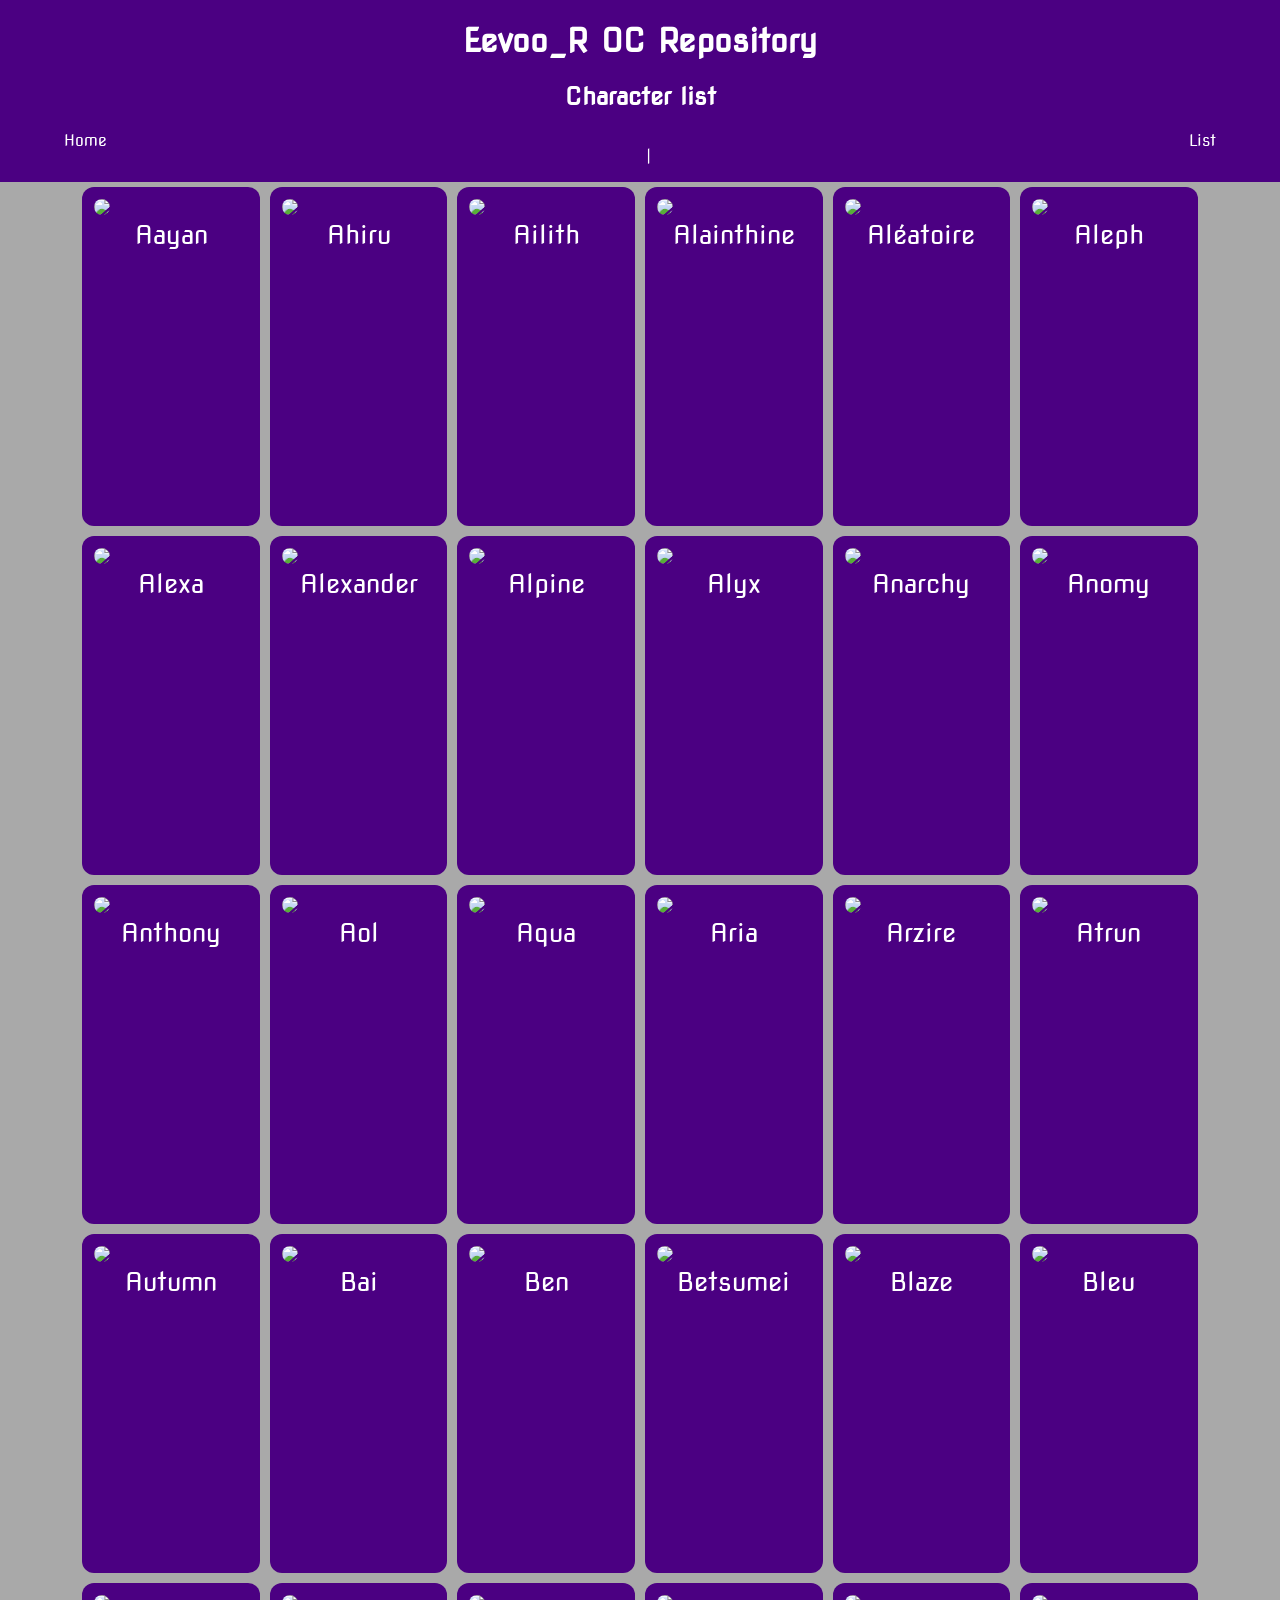
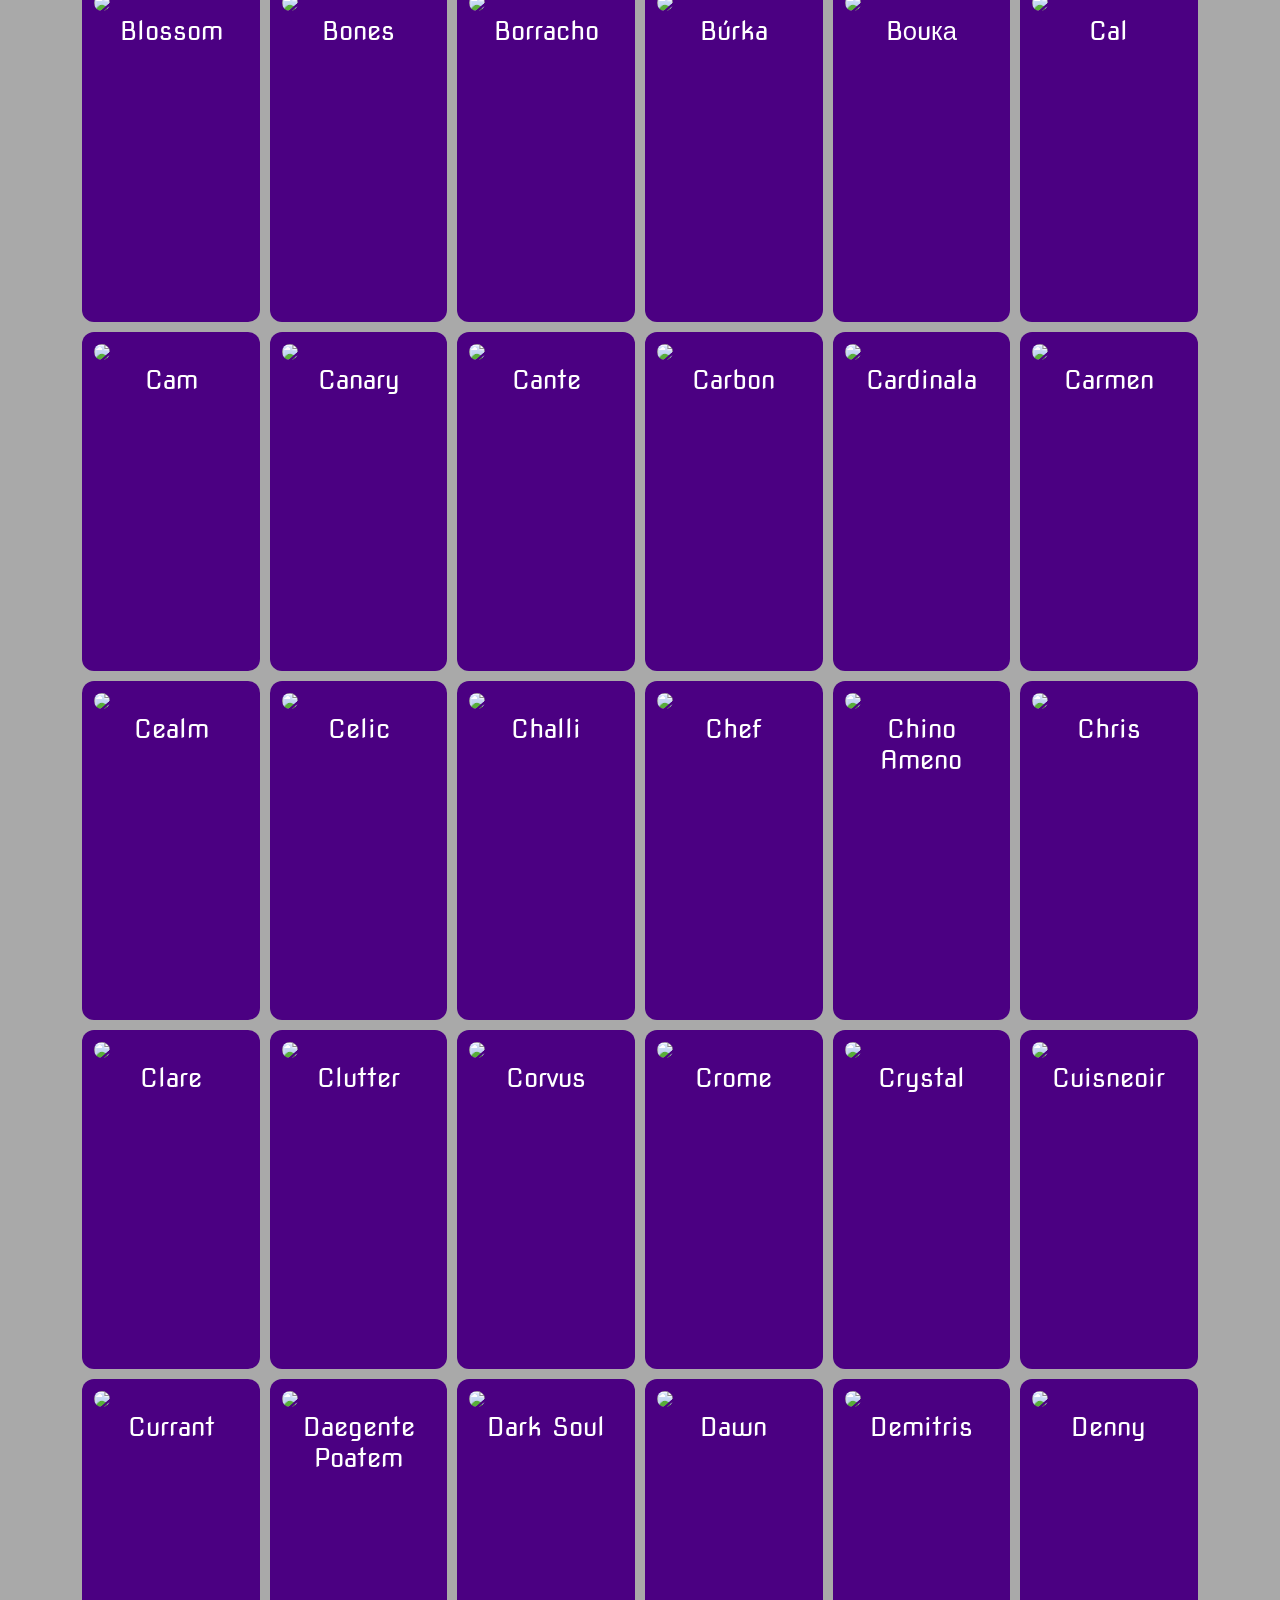
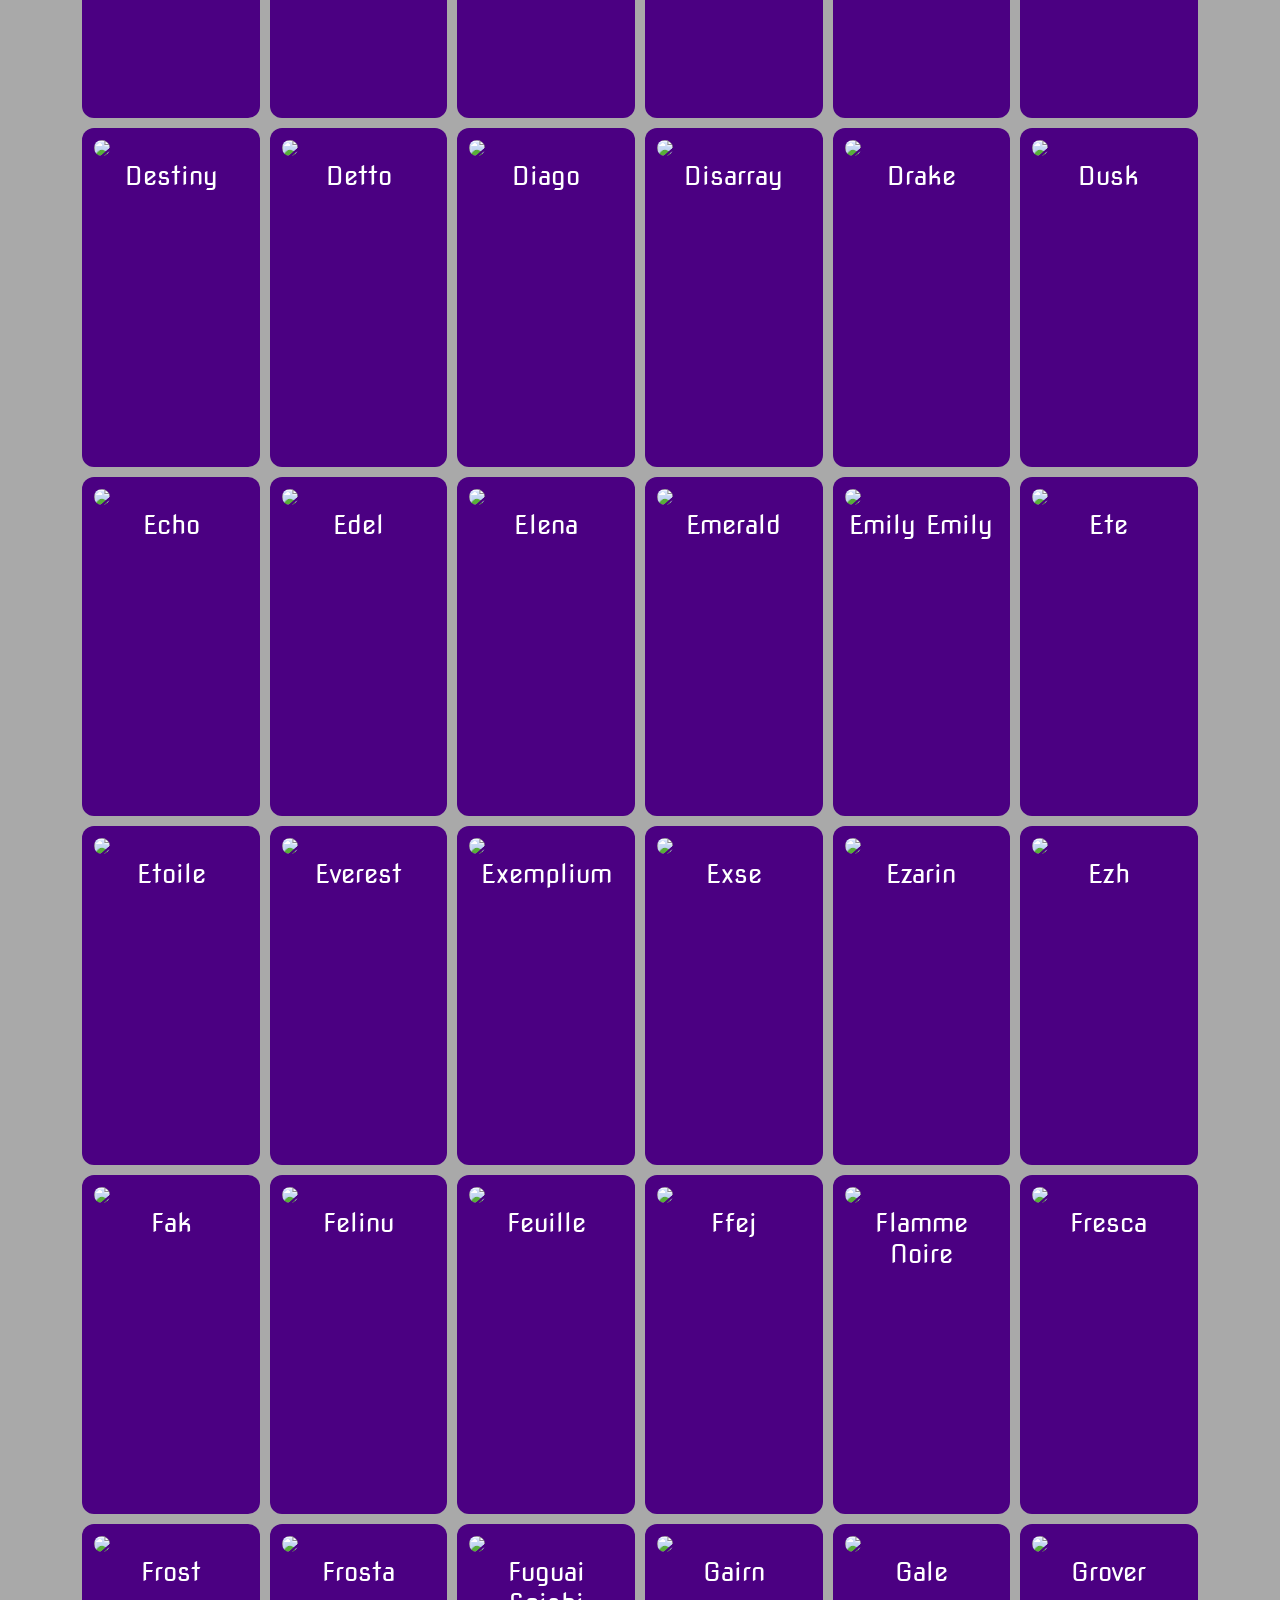
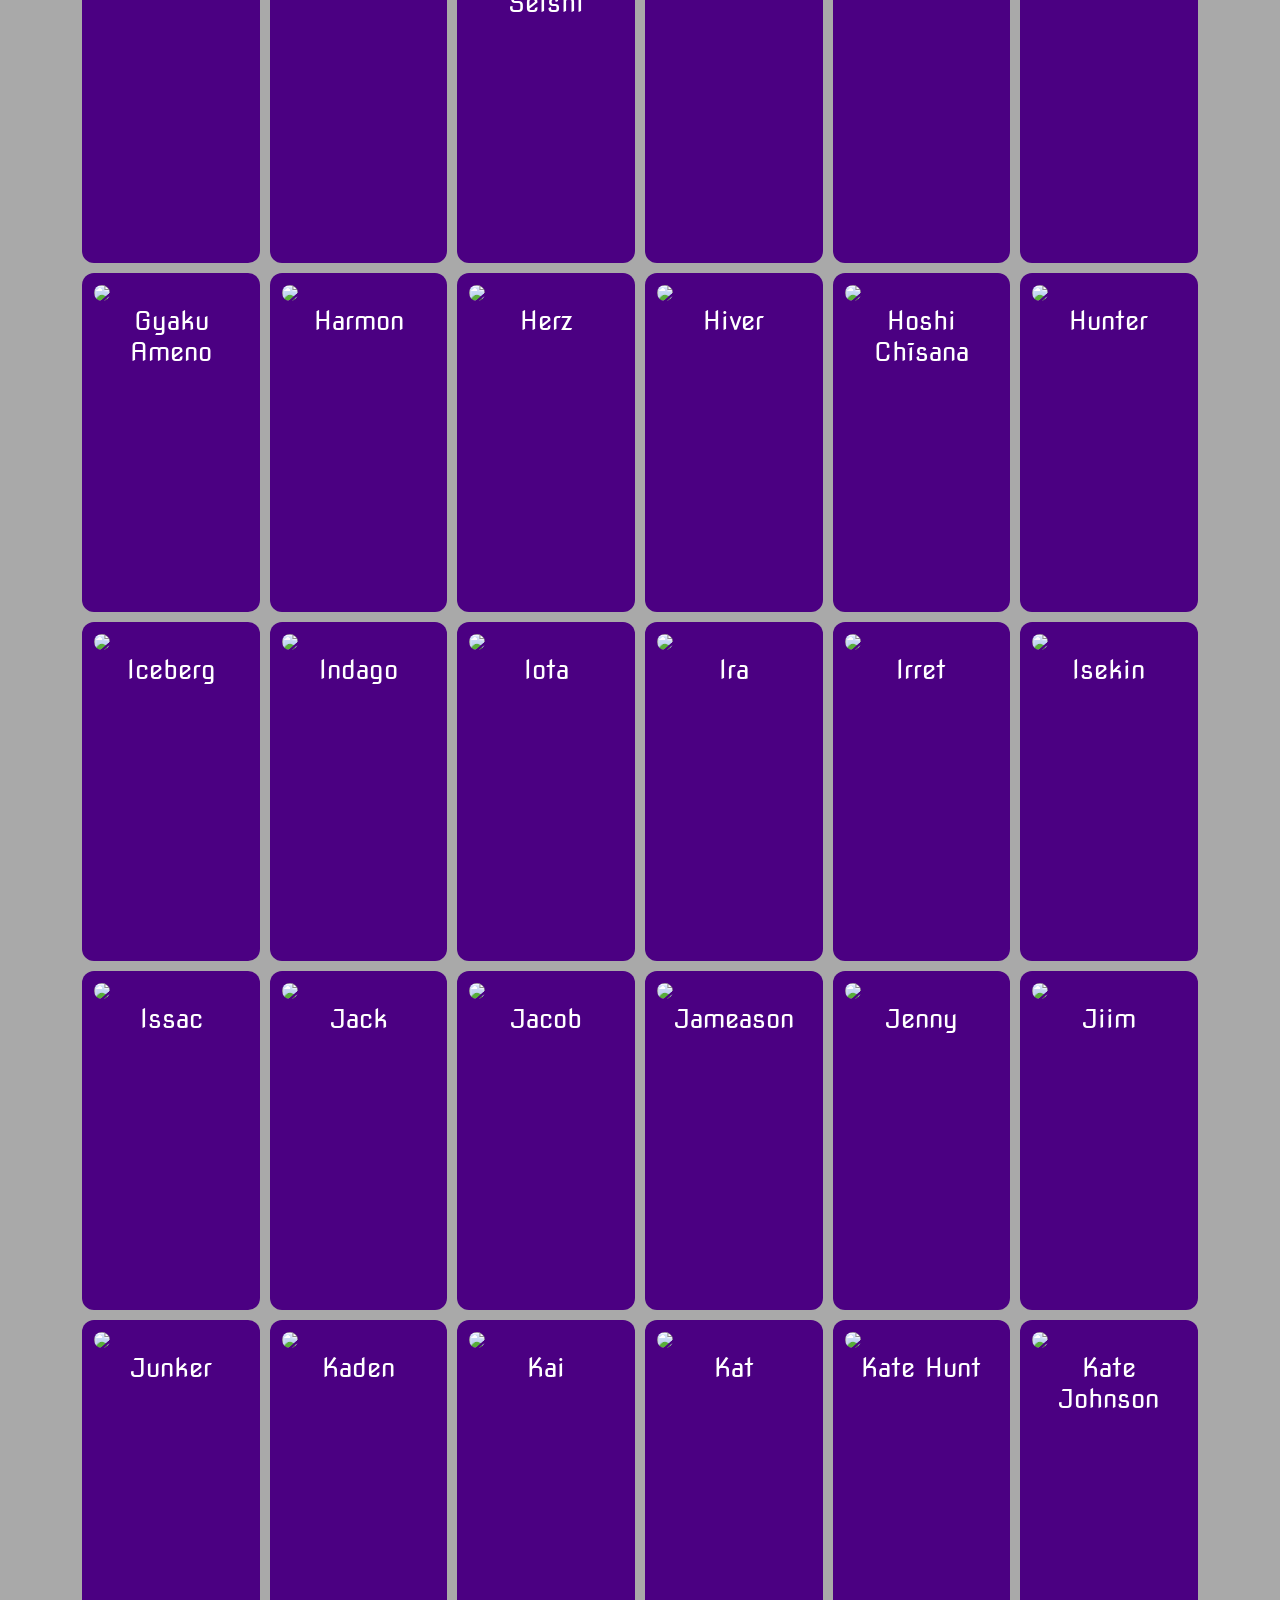
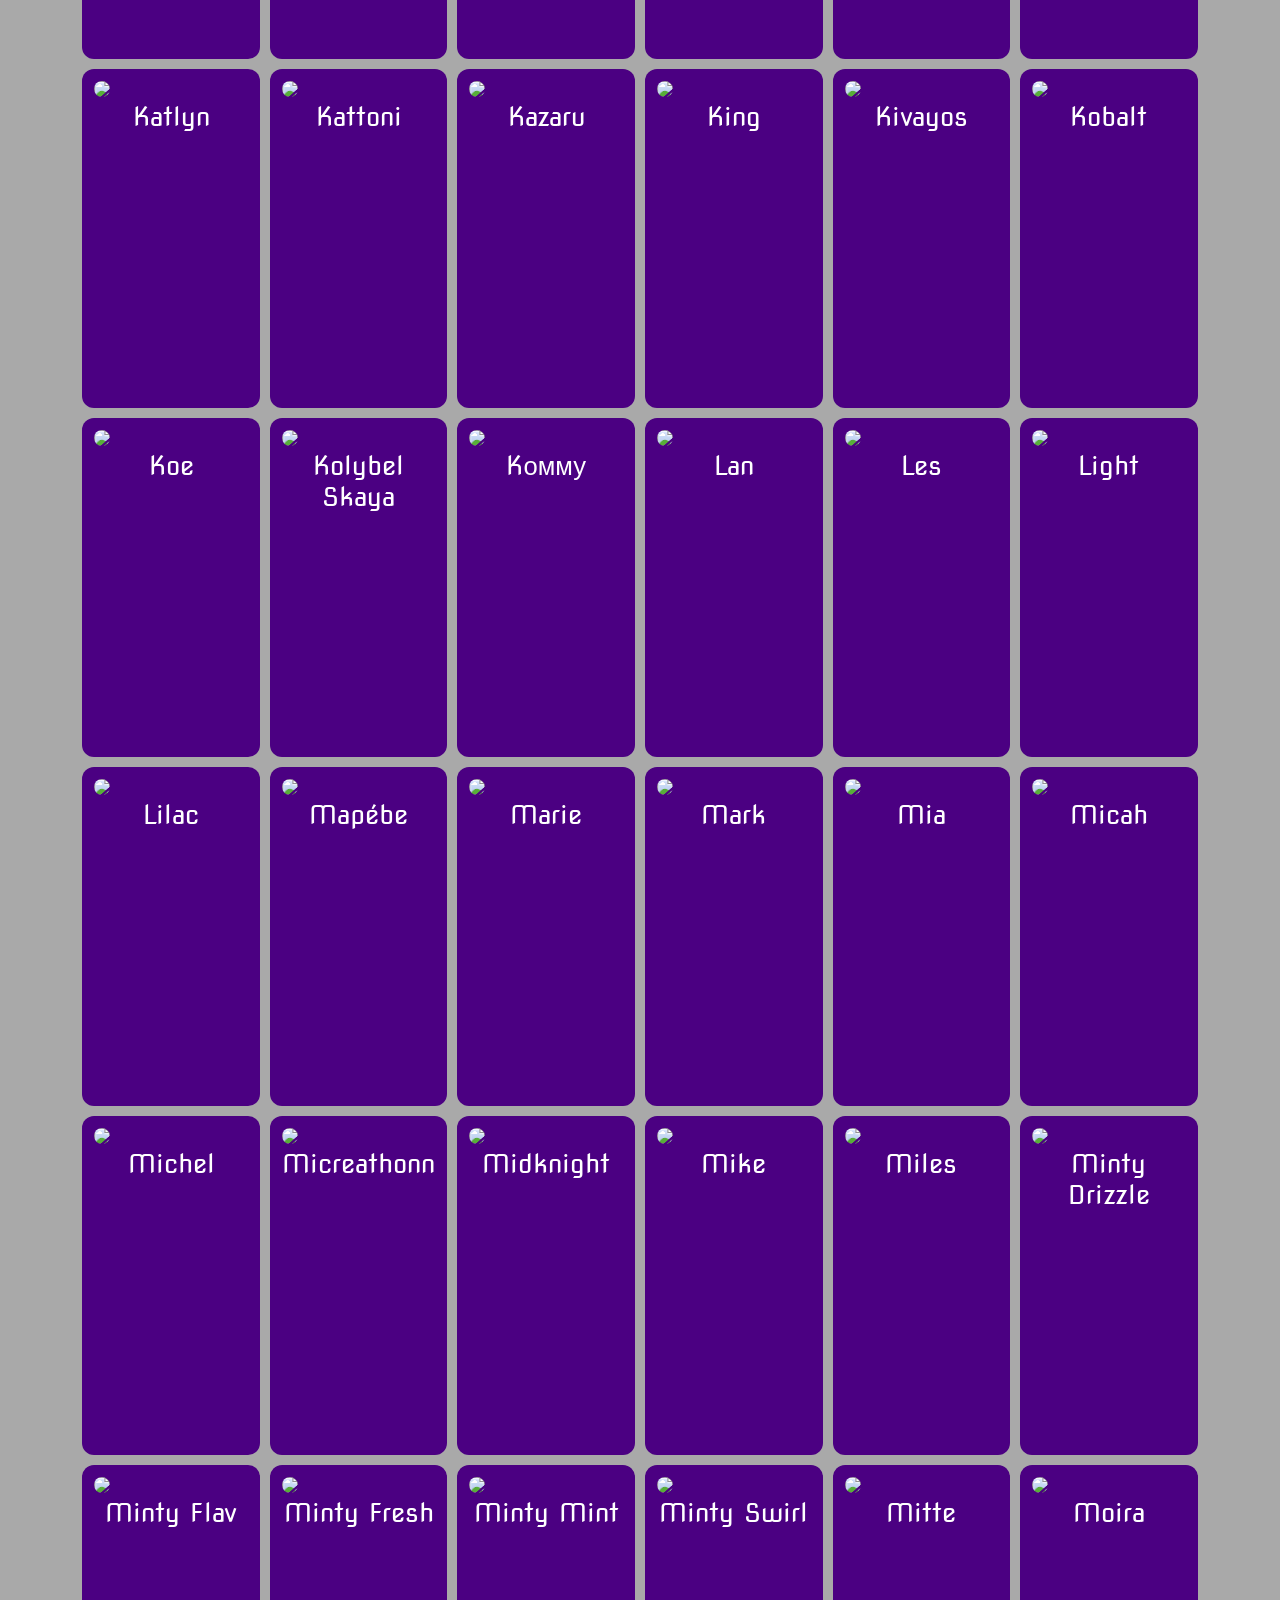
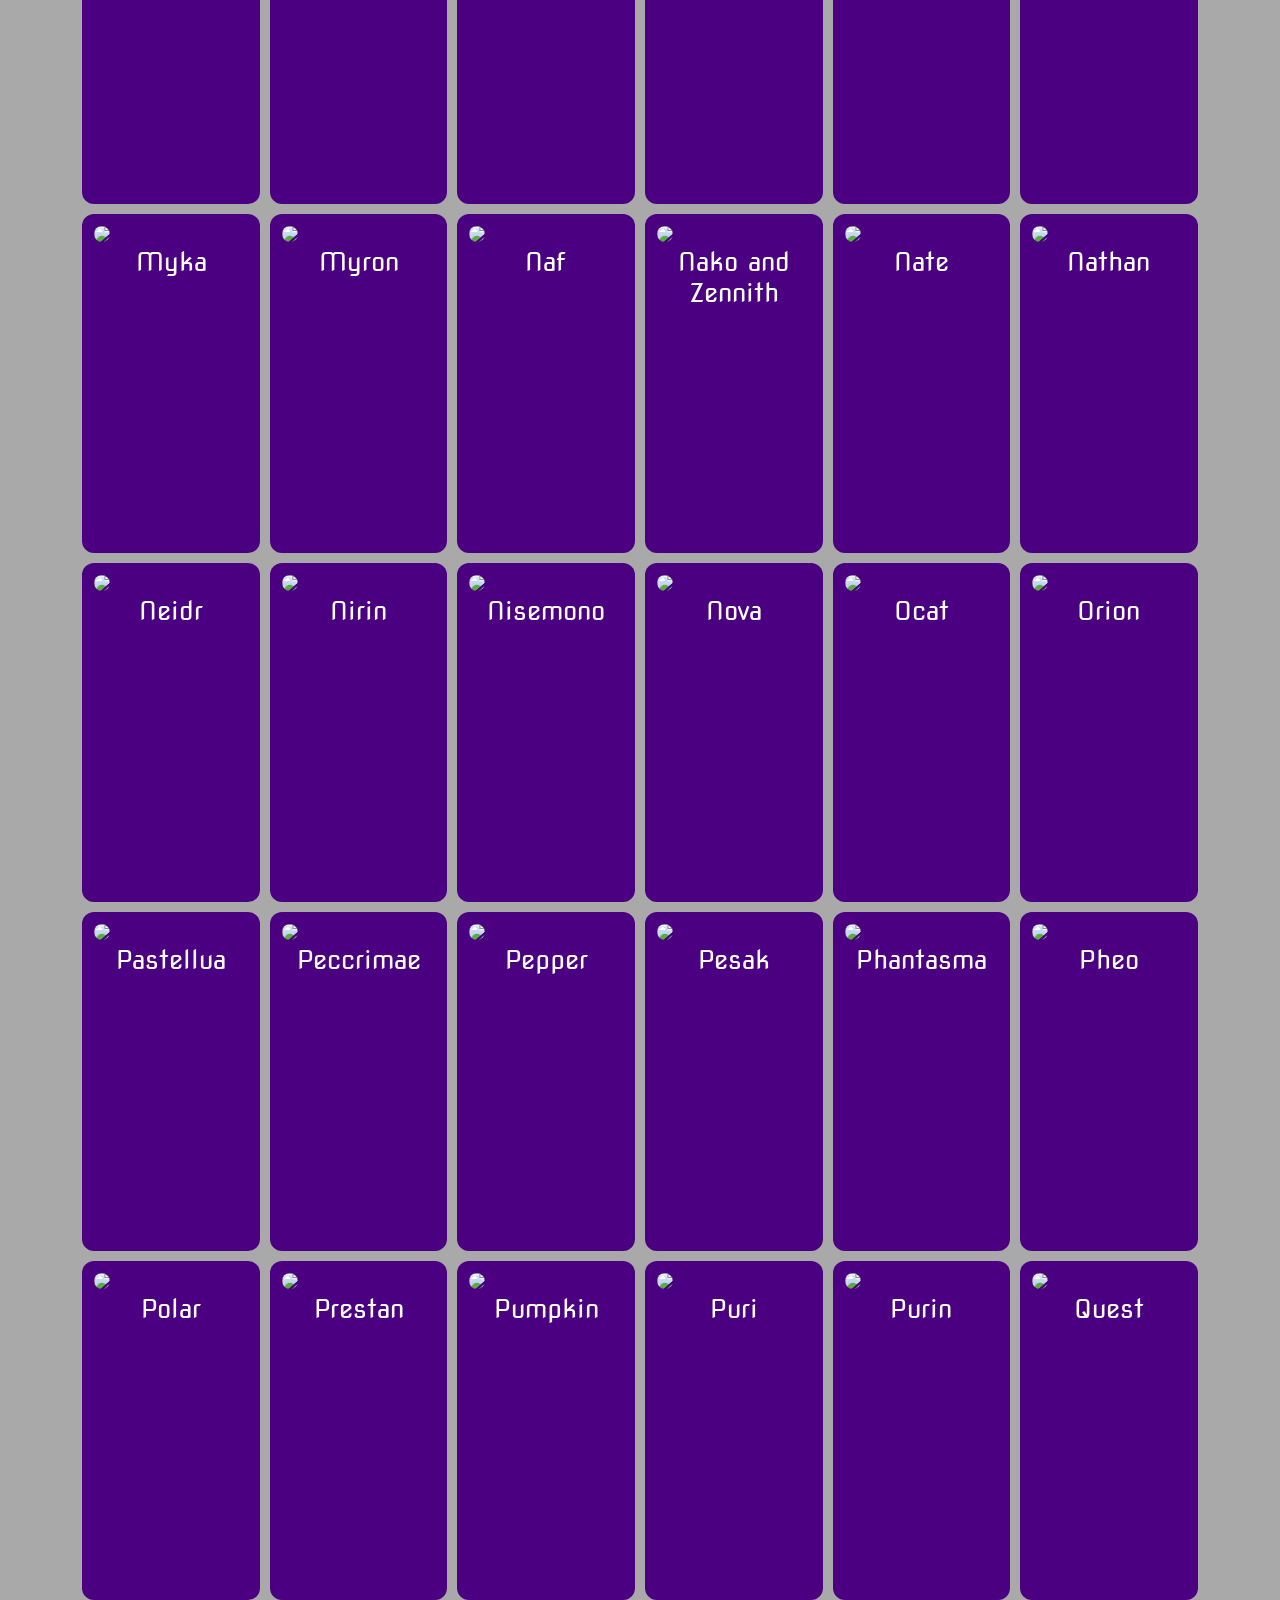
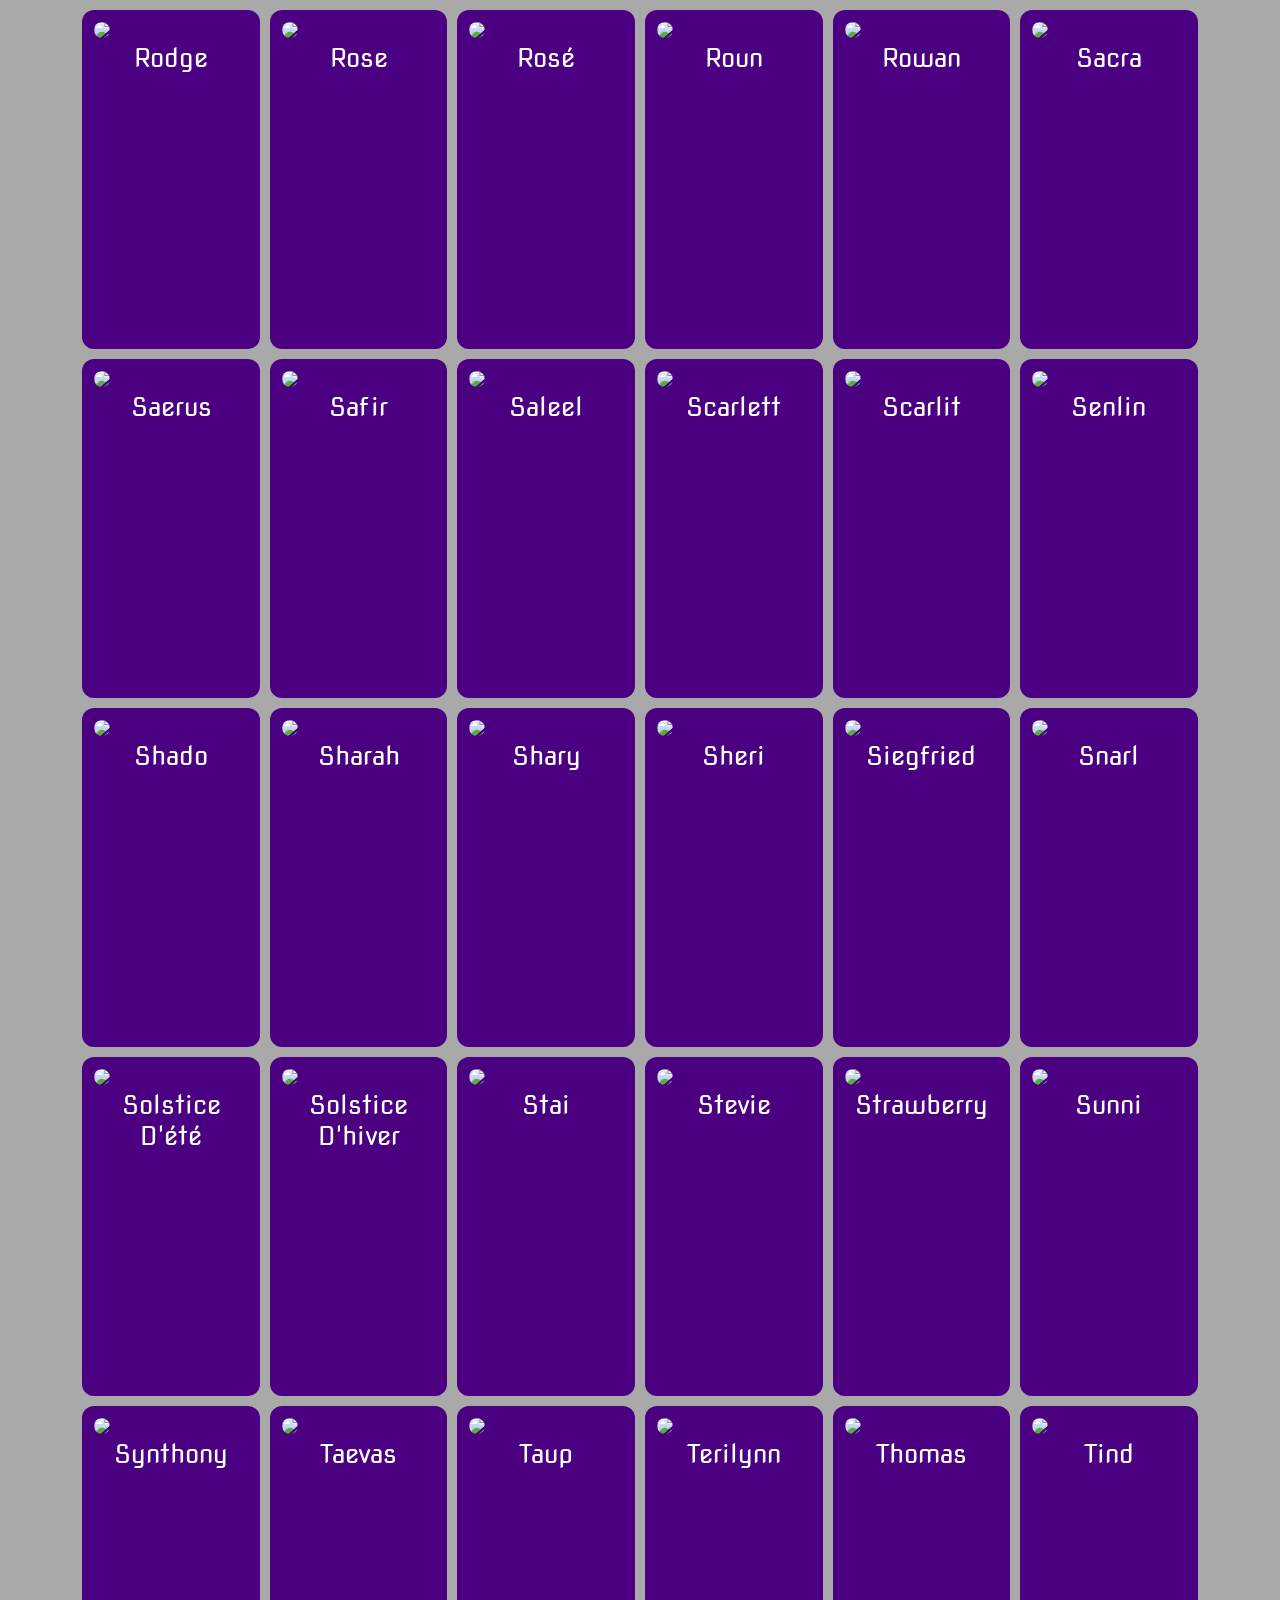
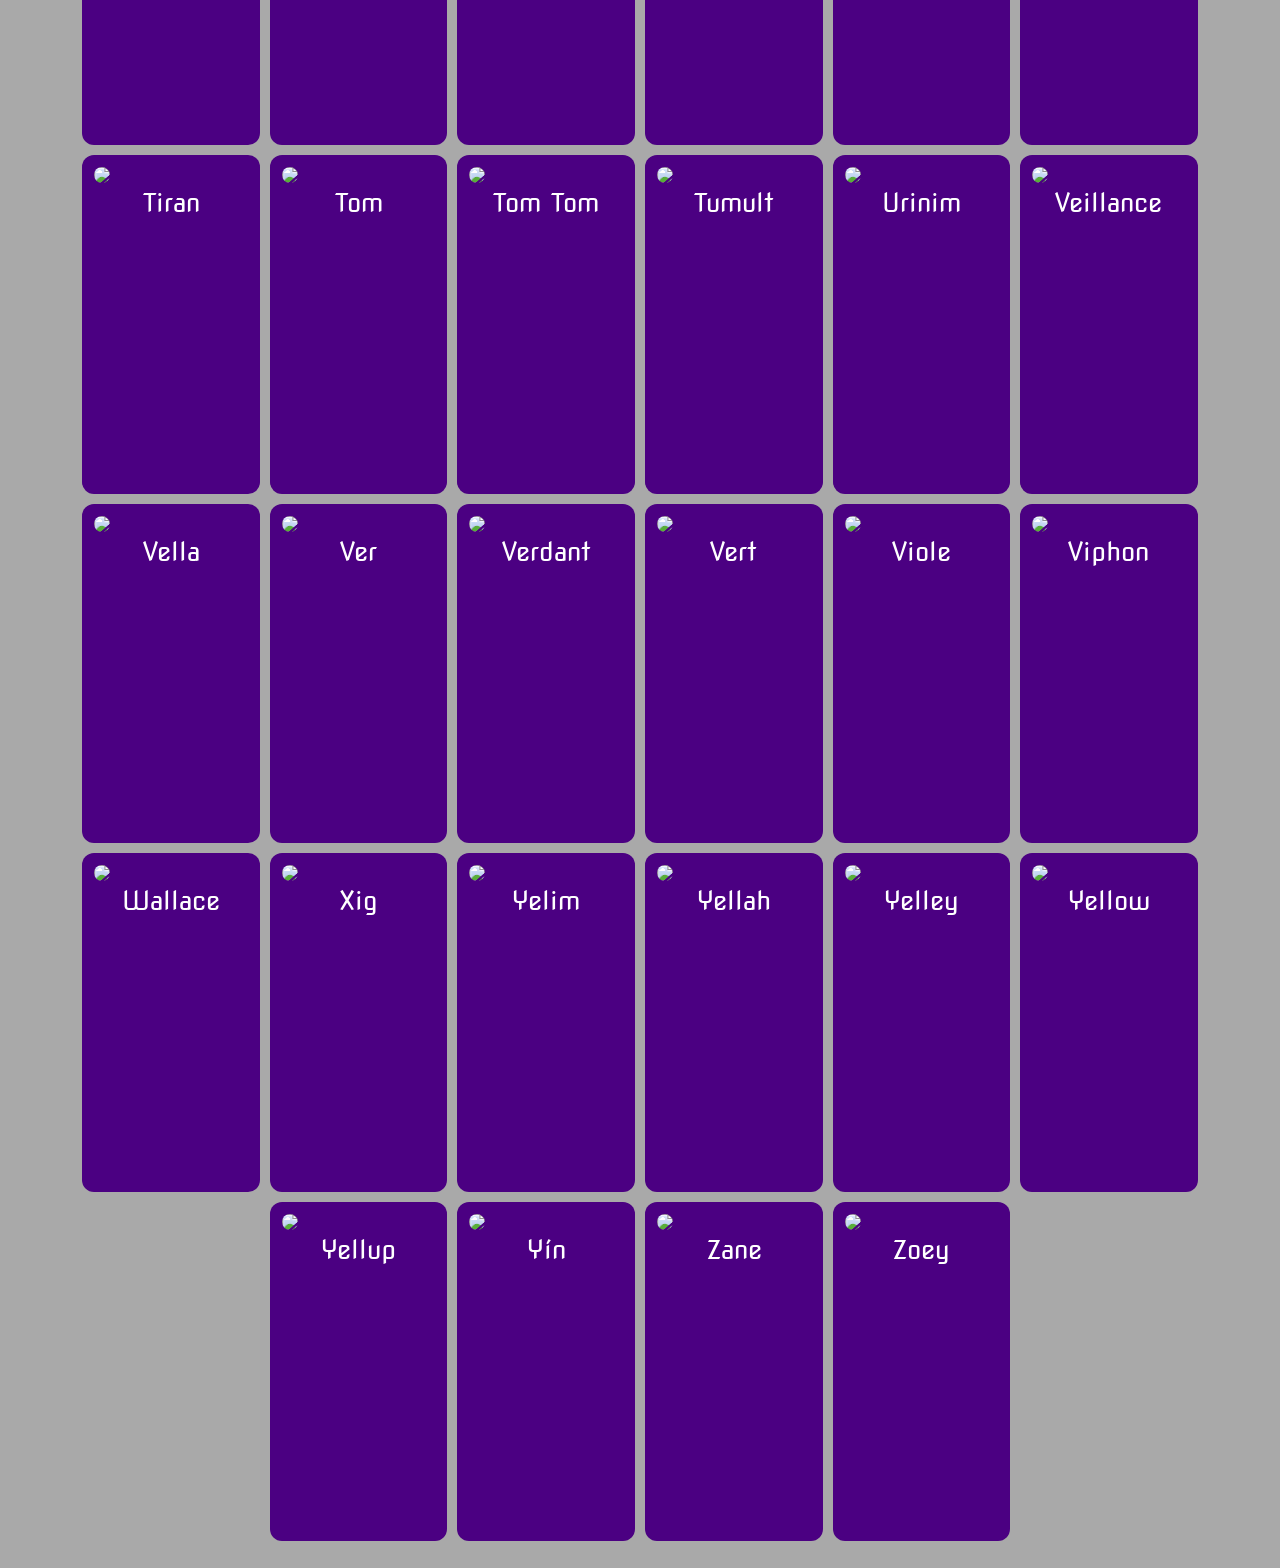
==== charlist.html @ 70ab2fda "InitCommit" ====
<!DOCTYPE html>
<html lang="en" dir="ltr">
  <head>
    <meta charset="utf-8">
    <meta name="author" content="Enzo Alexander">
    <meta name="description" content="A Webpage for Eevoo_R's Ocs">
    <meta name="keywords" content="Ocs, interactive">
    <meta http-equiv="X-UA-Compatible" content="IE=edge">
    <meta name="viewport" content="width=device-width, initial-scale=1.0">
    <title>Eevoo_R OC Repo</title>
    <link rel="shortcut icon" href="https://cdn.characterhub.com/users/98a94e48-cff2-439d-841a-d72607328308/7fde1b22-2d71-4745-9743-25da478e7ed3_l">
    <link rel="stylesheet" href="css/clist.css">
  </head>
  <body>

    <header>
      <h1>Eevoo_R OC Repository</h1>
      <h2>Character list</h2>
      <nav>
        <a href="index.html">Home</a>
        <p> | </p>
        <a href="charlist">List</a>
      </nav>
    </header>


    <main>
      <div id="container">

      </div>
    </main>


    <footer></footer>

    <script src="js/script.js" charset="utf-8"></script>
  </body>
</html>
---- css/clist.css ----
@import url('https://fonts.googleapis.com/css2?family=Nova+Square&display=swap');

:root {
  --item-width: 12vw;
}

body {
  margin: 0;
  overflow-x: hidden;
  font-family: "Nova Square", sans-serif;
  background: darkgrey;
}

header {
  width:100%;
  text-align: center;
  background: indigo;
  color: white;
  margin-bottom: 5px;
  margin-top: -3vh;
  padding-top: 3vh;
}

nav {
  display: flex;
  justify-content: space-between;
  width: 90%;
  padding: 0px 5%;
}

#container {
  display: flex;
  flex-wrap: wrap;
  width: 100%;

  justify-content: center;
  gap: 10px;
  margin: 0 auto;
}

a {
  text-decoration: none;
  color: white;
}

.charlink, figure, img {
  width: var(--item-width);
  margin: 0;
  border-radius: 12px;
}

.charlink {
  background: indigo;
  padding: 12px;
  height: 35vh;
  text-decoration: none;
}

figcaption {
  font-size: 2vw;
  text-align: center;
  /* width: 95%;
  height: 5em; */

  color: white;
}
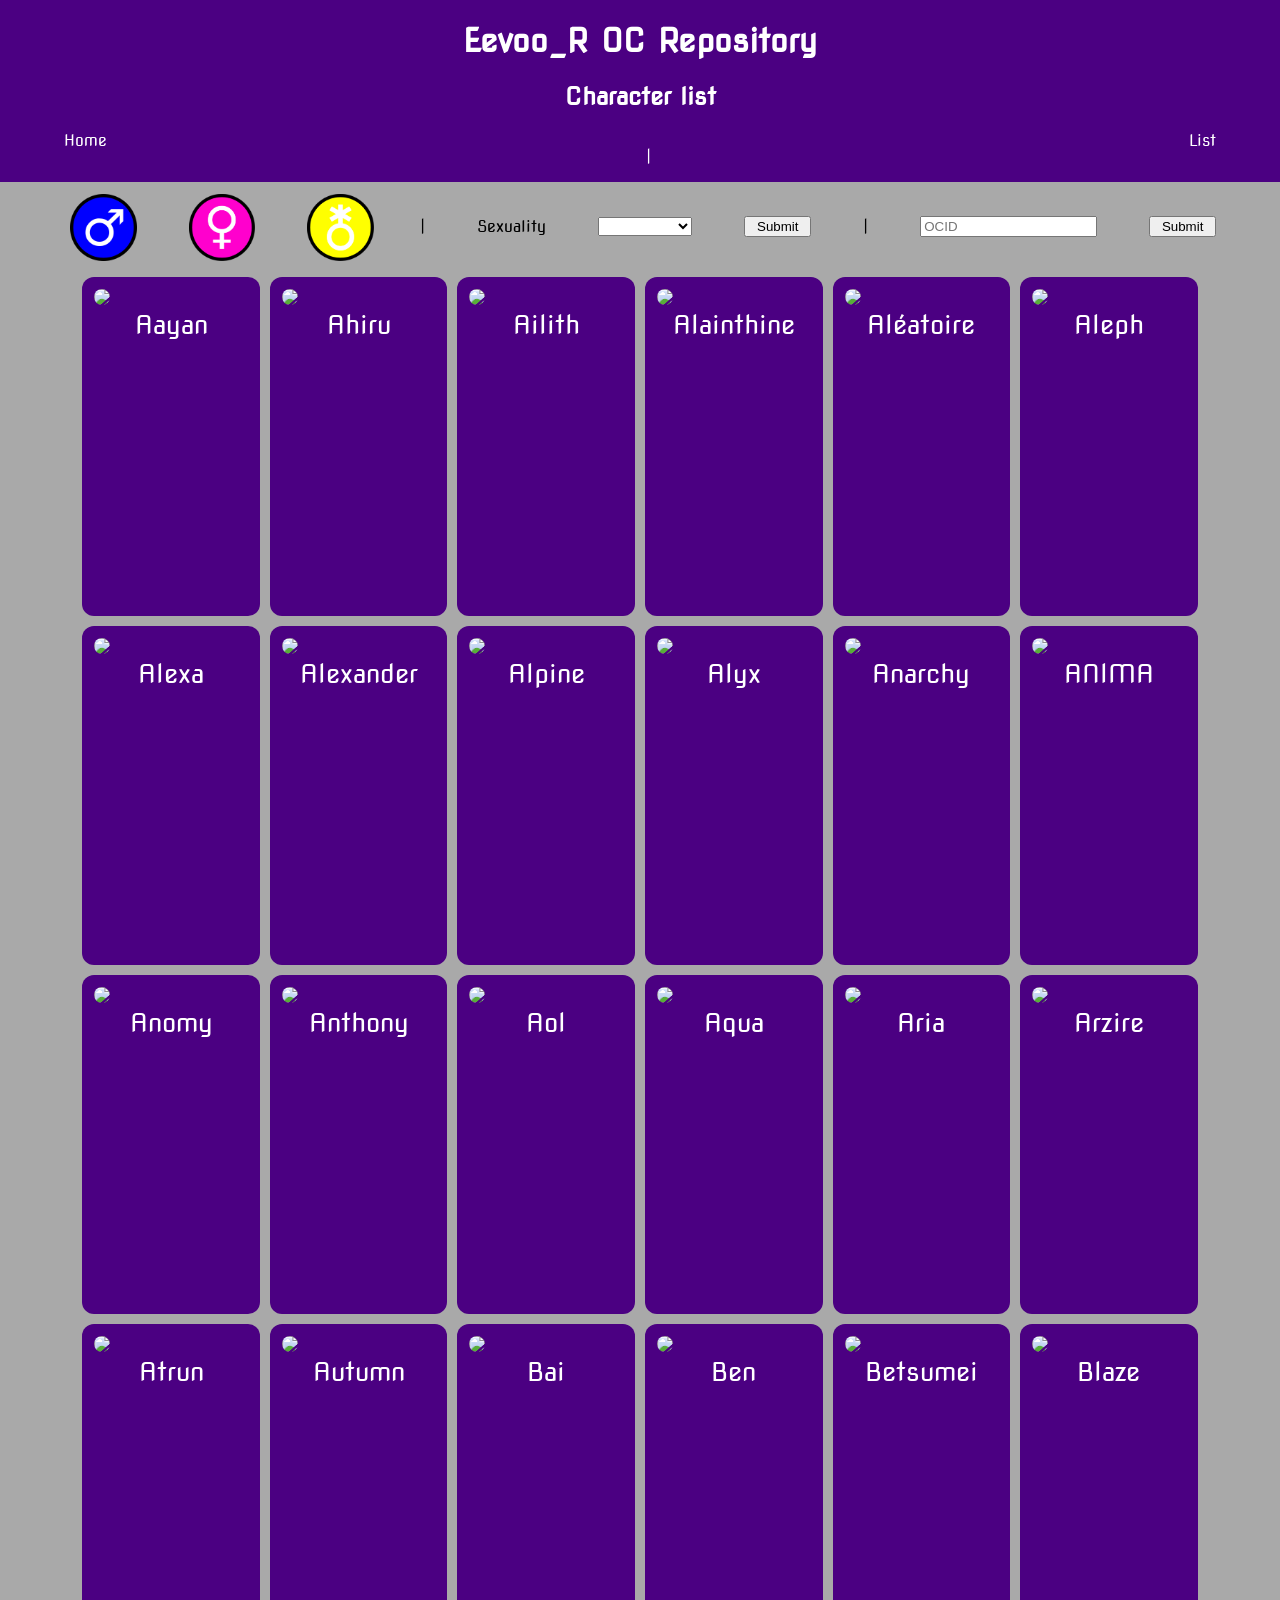
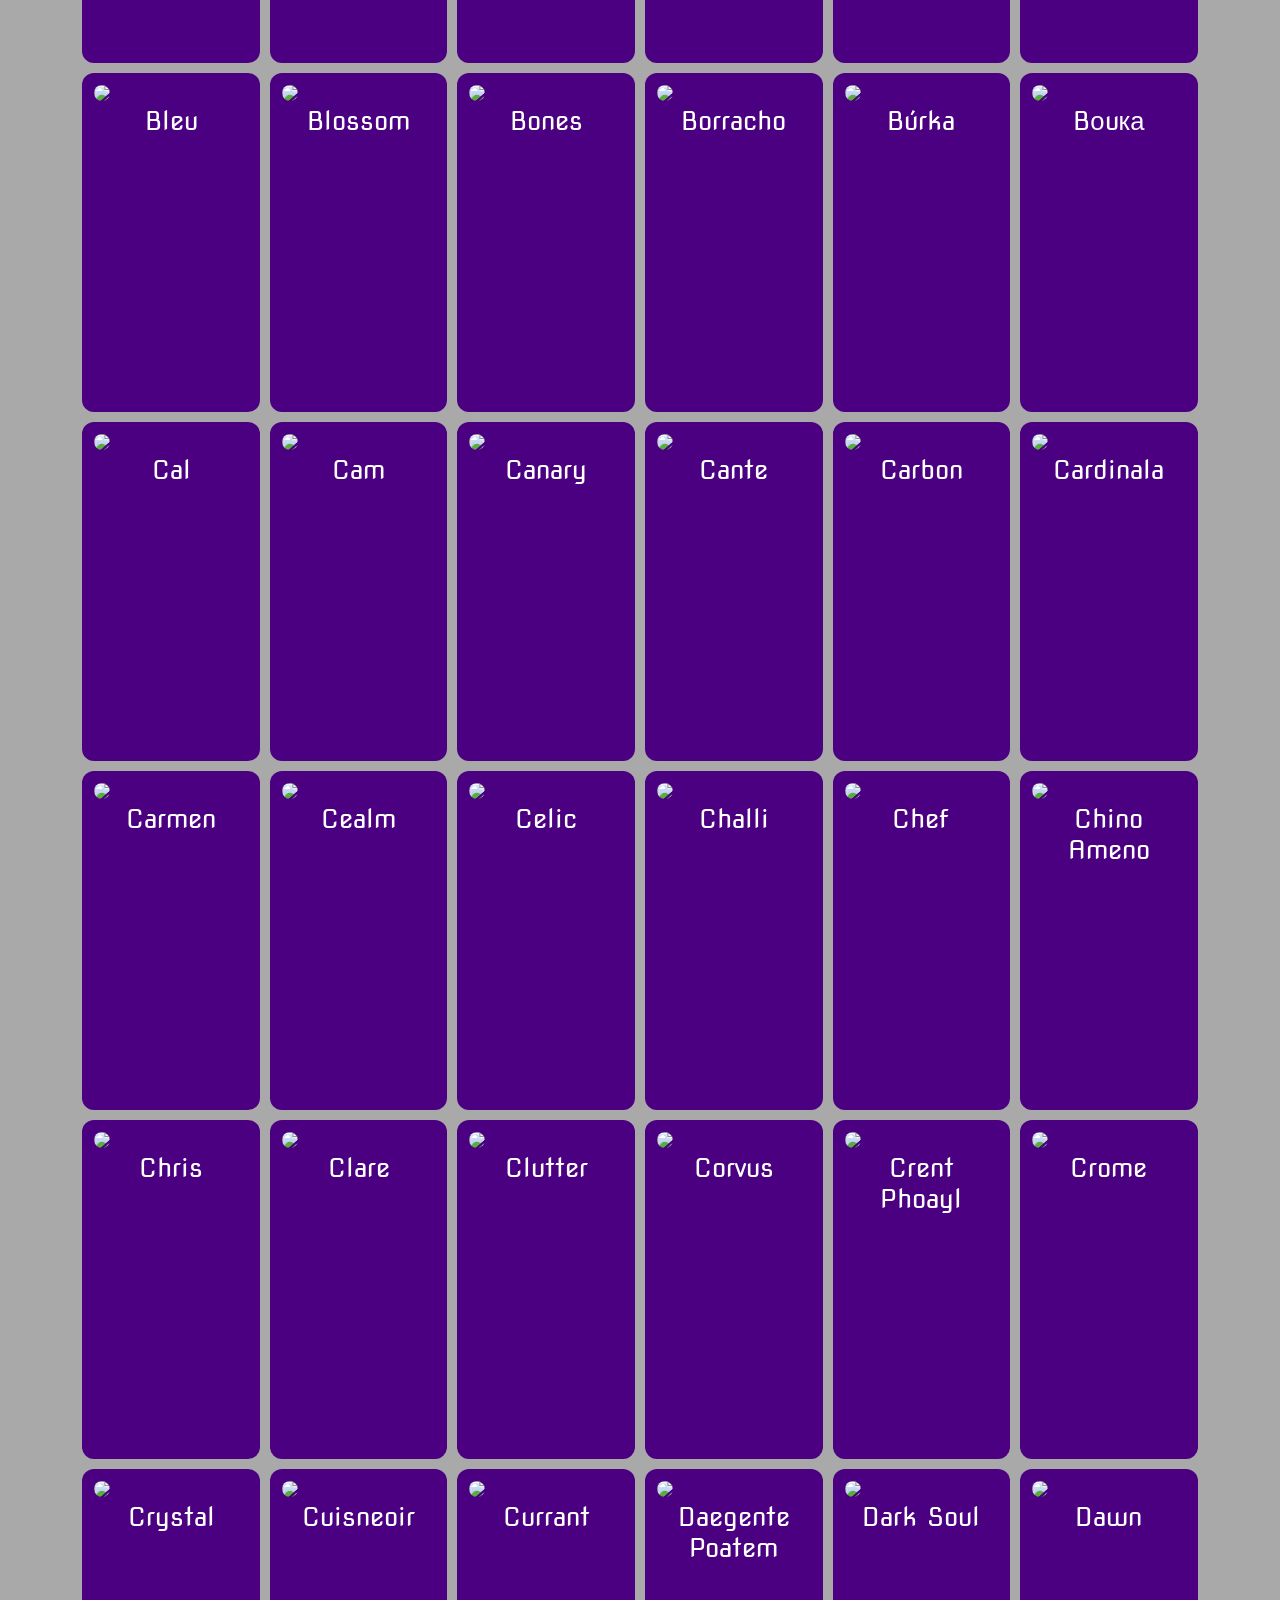
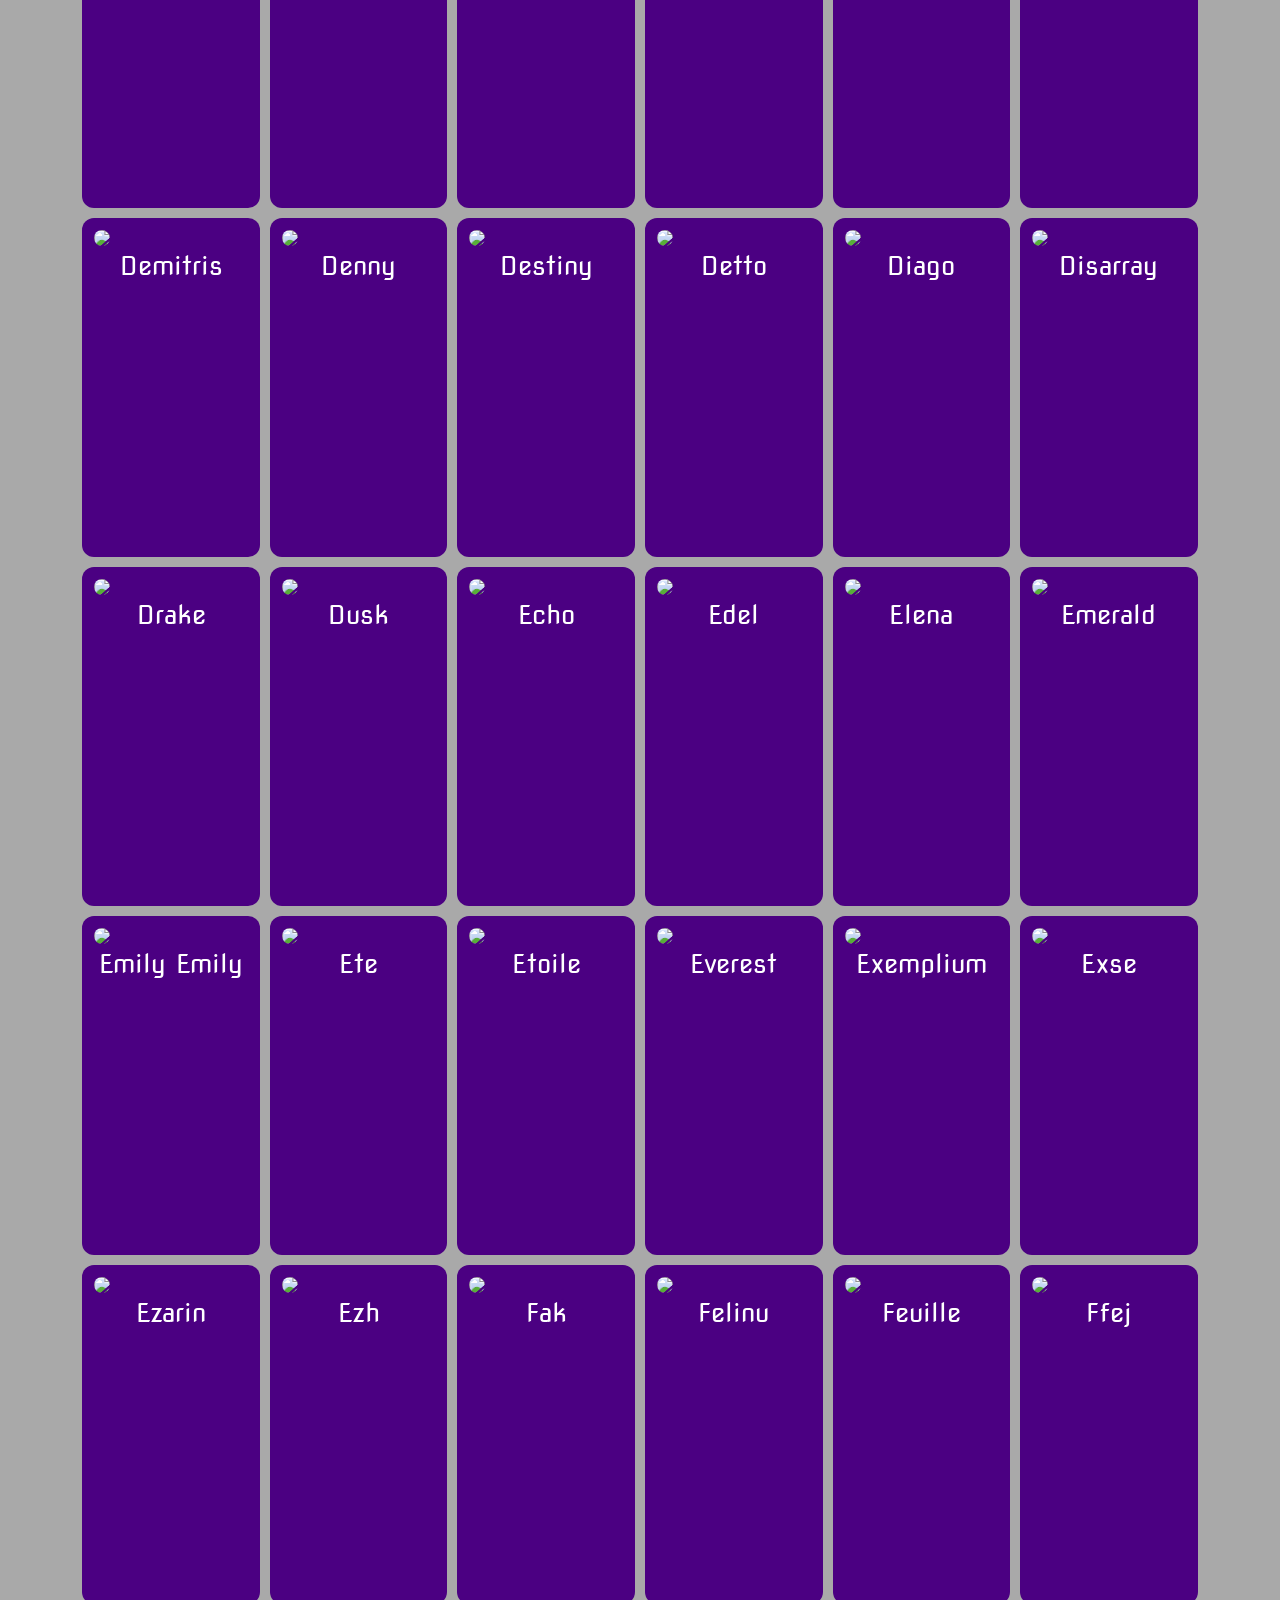
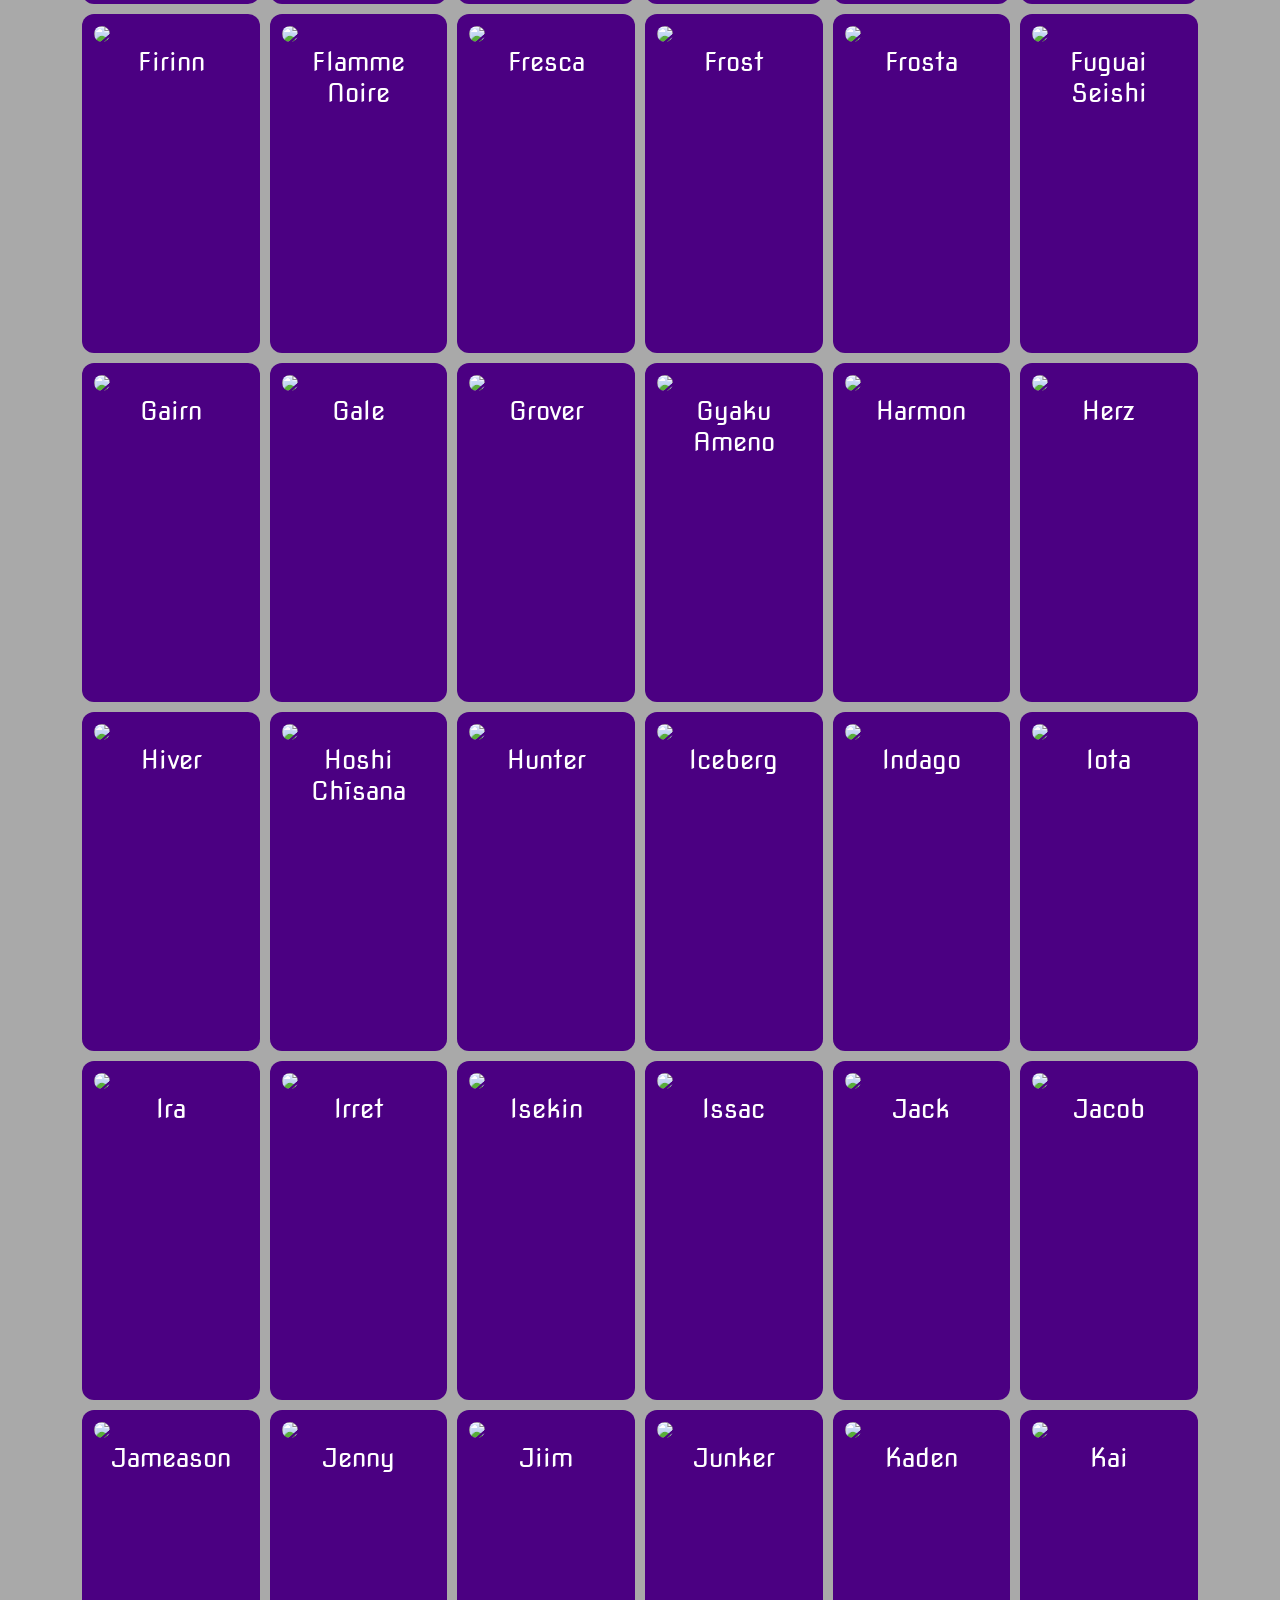
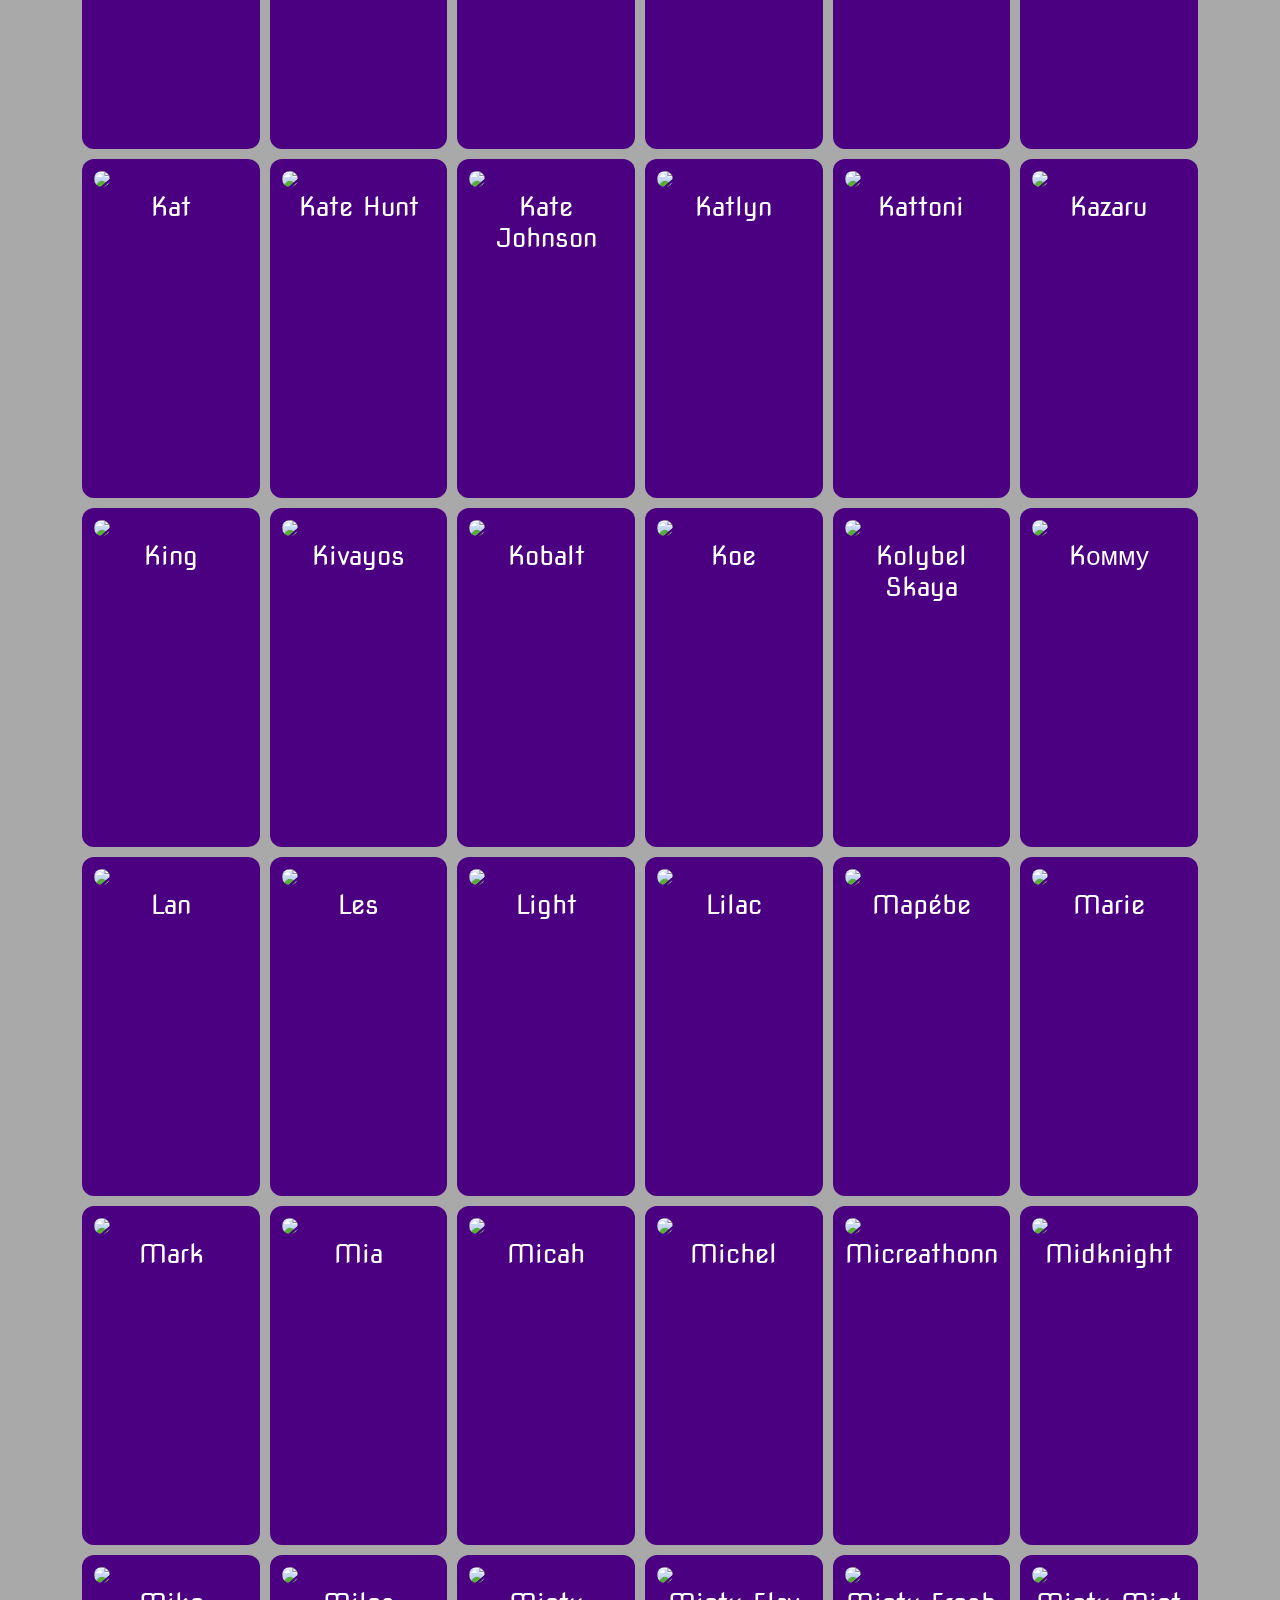
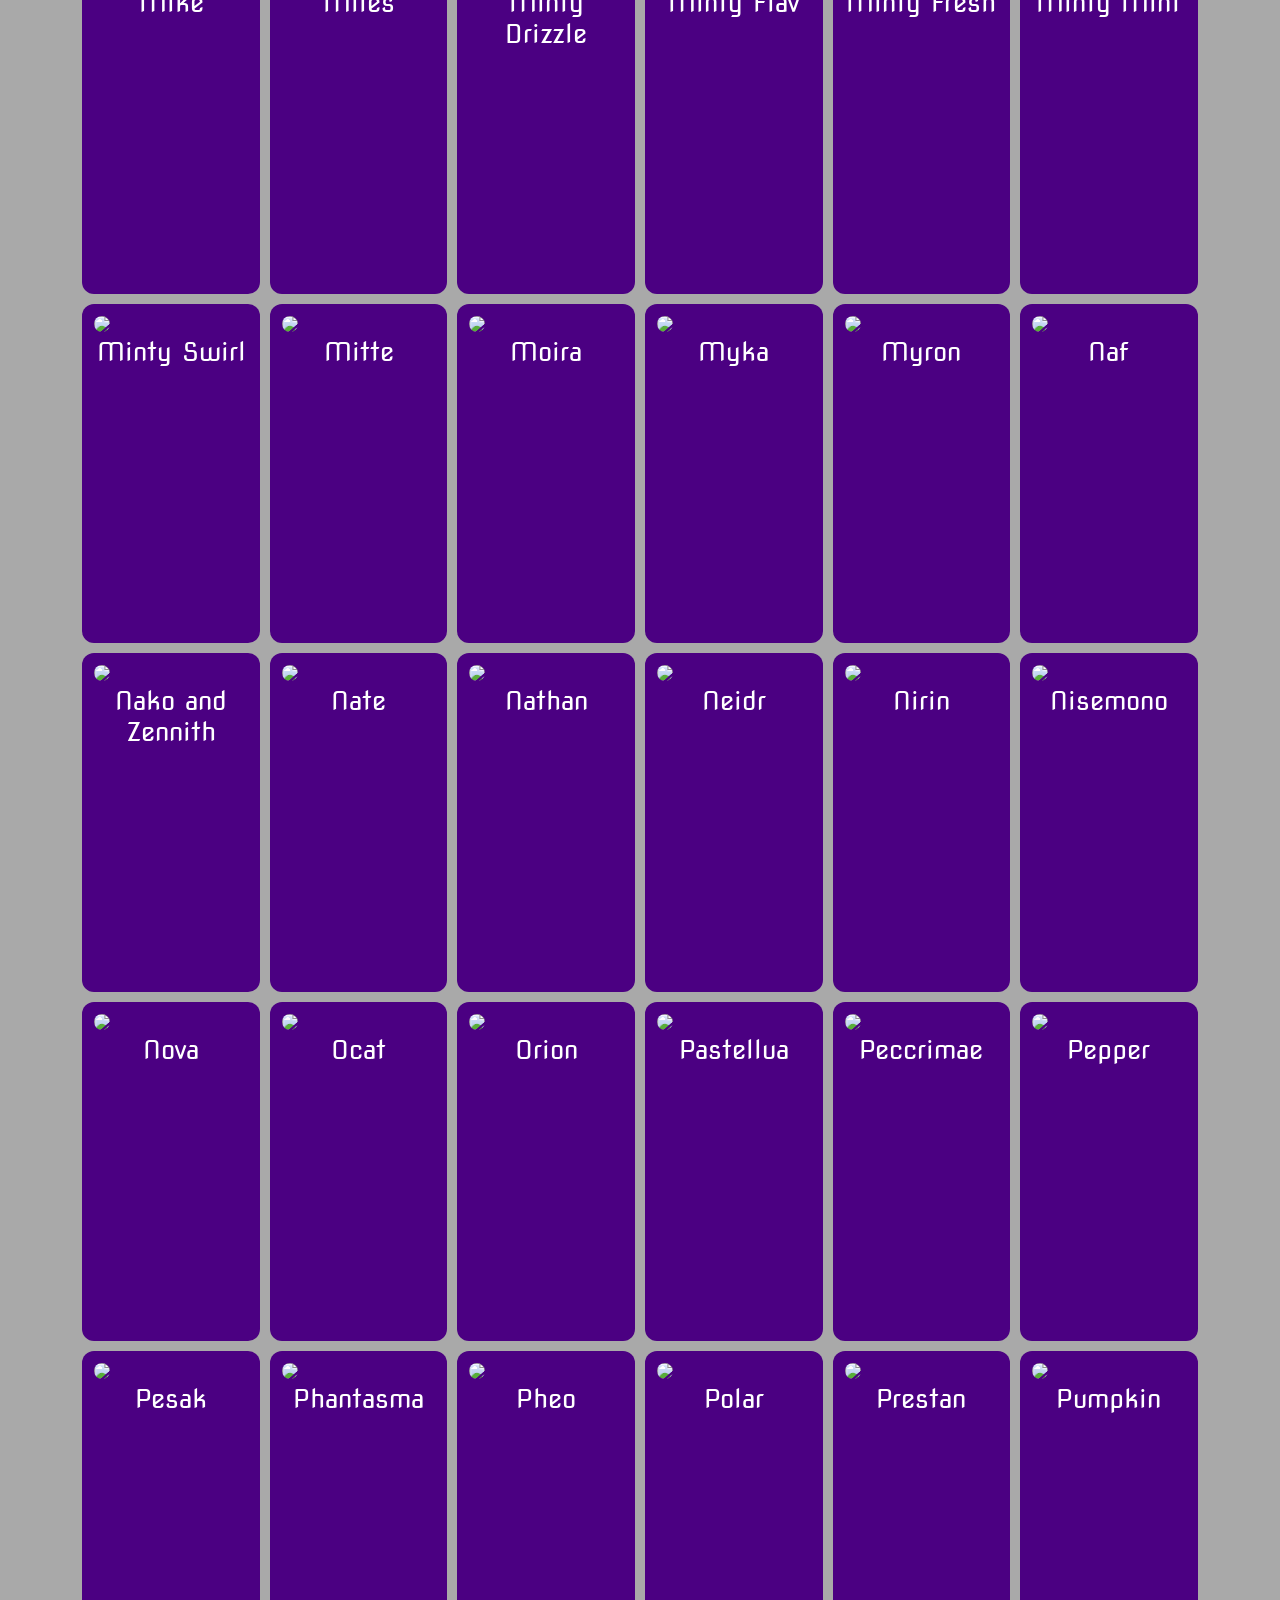
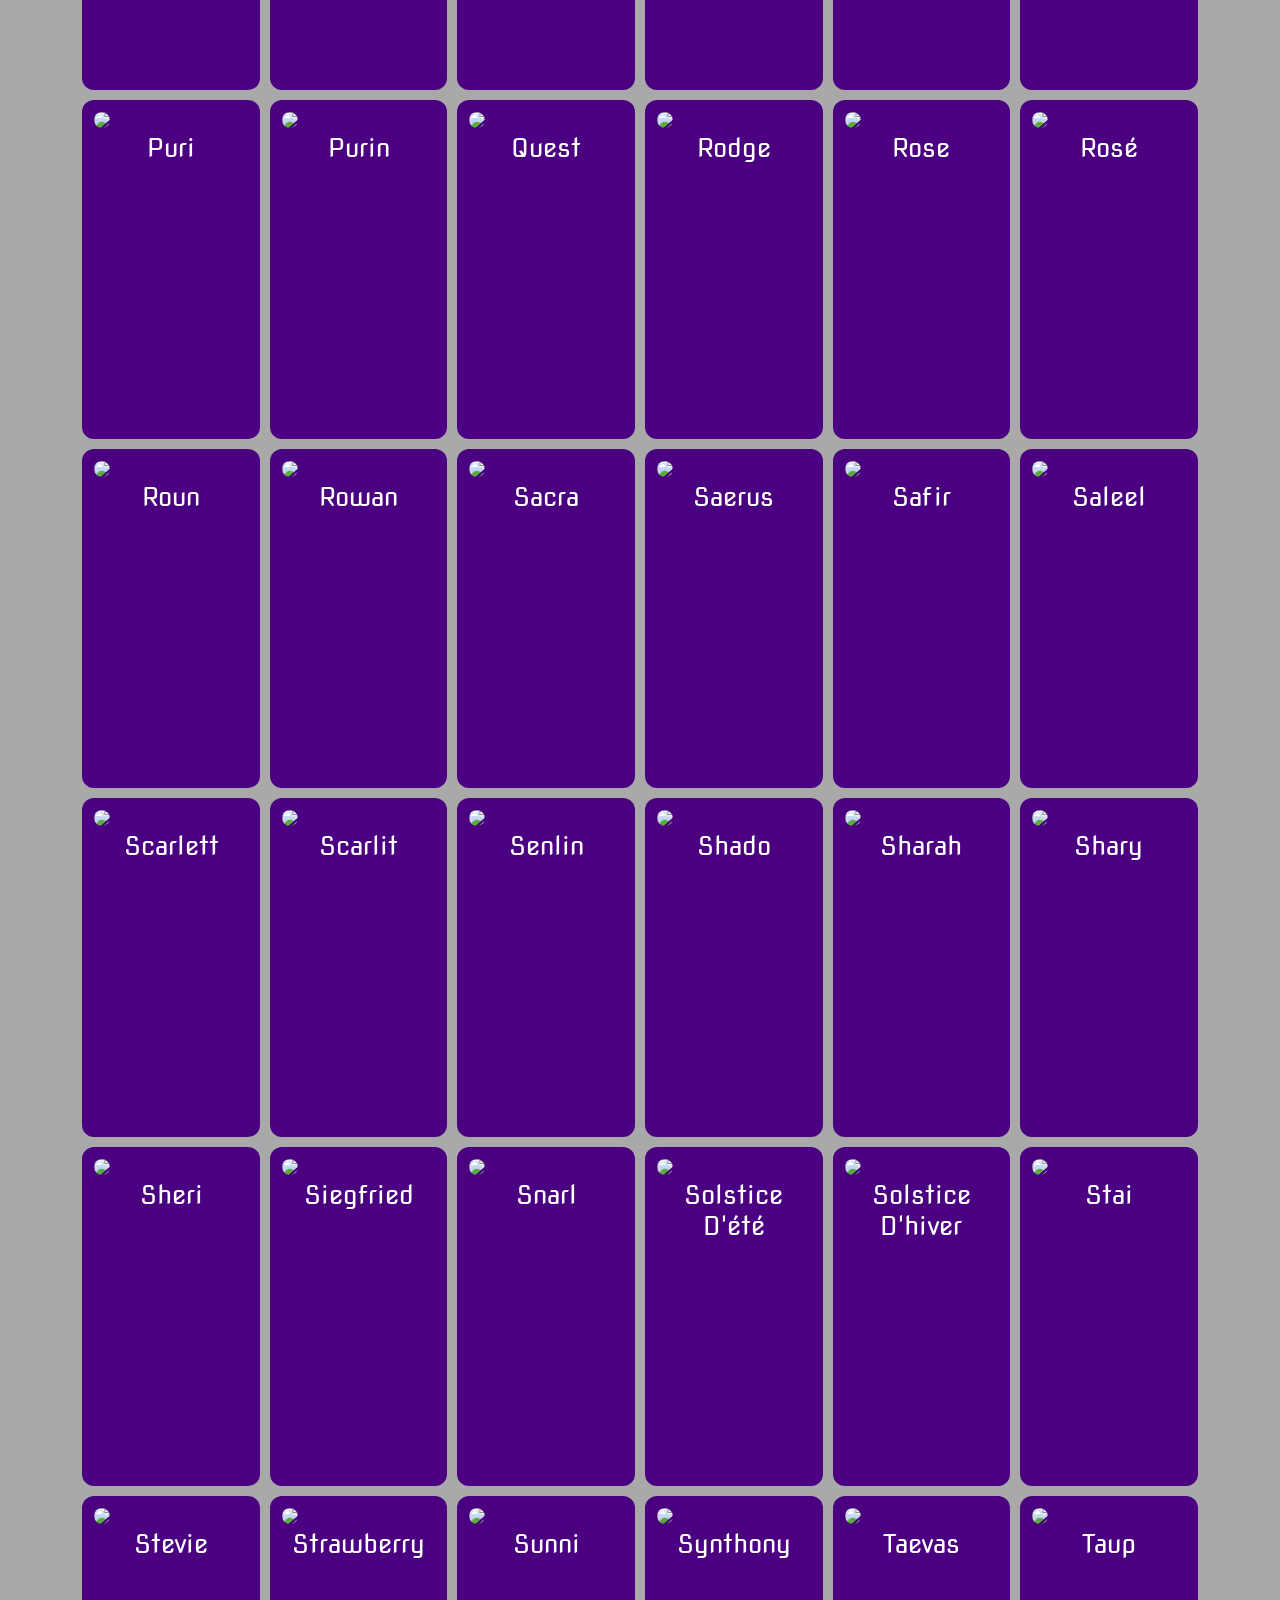
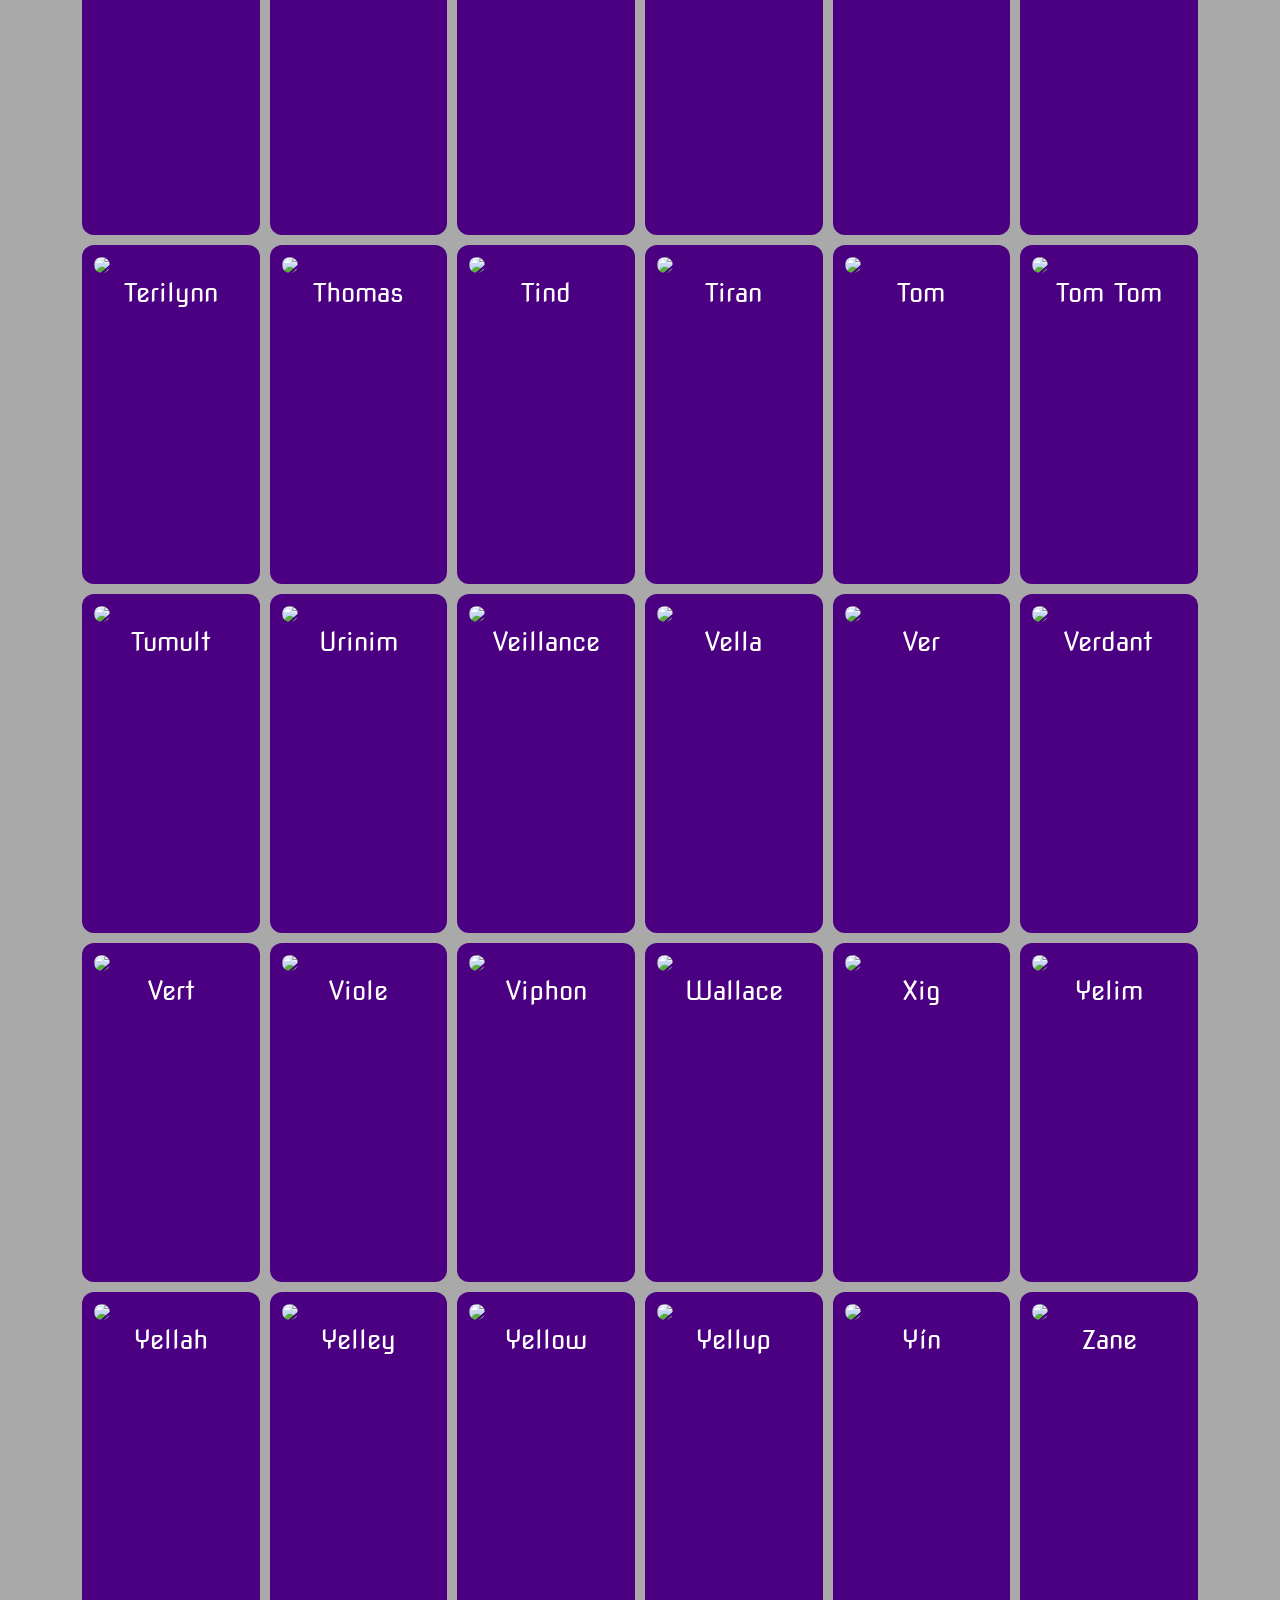
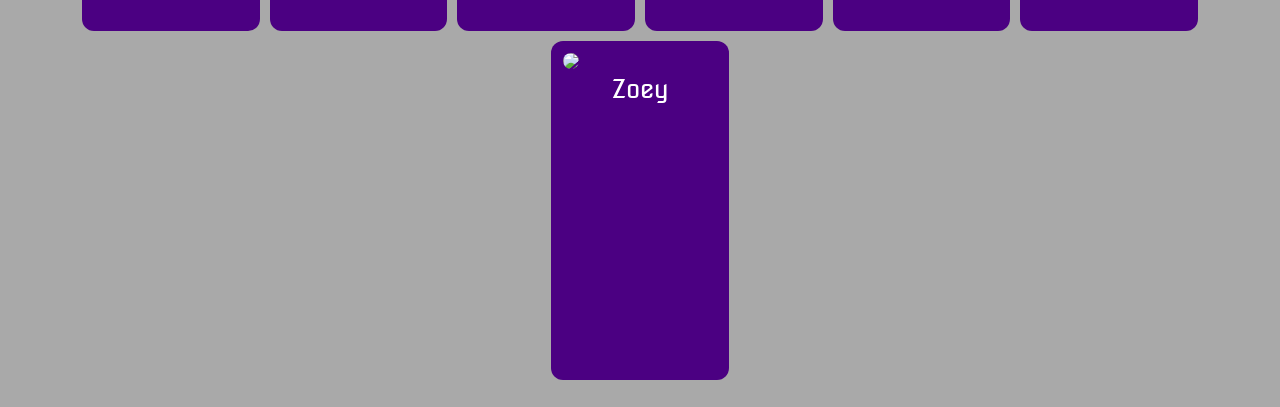
==== commit 96abd943: "added filter functions" ====
--- a/charlist.html
+++ b/charlist.html
@@ -22,7 +22,35 @@
         <a href="charlist">List</a>
       </nav>
     </header>
+    <nav id="Filters">
+      <button type="button" name="button" class="gendbutton">
+        <img src="assets/m.png" alt="Male" title="Male" onclick="sexchange('M')">
+      </button>
+      <button type="button" name="button" class="gendbutton">
+        <img src="assets/f.png" alt="Female" title="Female" onclick="sexchange('F')">
+      </button>
+      <button type="button" name="button" class="gendbutton">
+        <img src="assets/n.png" alt="Non-Binary" title="Non-Binary" onclick="sexchange('N')">
+      </button>
+      <p>|</p>
+      <label for="Sexuality">Sexuality</label>
+      <select class="" name="Sexuality" id="sexuality">
+        <option value="null"></option>
+        <option value="Asexual">Asexual</option>
+        <option value="Autosexual">Autosexual</option>
+        <option value="Bisexual">Bisexual</option>
+        <option value="Gay">Gay</option>
+        <option value="Multiple">Multiple</option>
+        <option value="Pansexual">Pansexual</option>
+        <option value="Questioning">Questioning</option>
+        <option value="Straight">Straight</option>
+      </select>
+      <button type="button" name="button" onclick="comeout()">Submit</button>
 
+      <p>|</p>
+      <input type="search" name="IDsearch" value="" placeholder="OCID" maxlength="6" id="idsearch">
+      <button type="button" name="button" onclick="socialsec()">Submit</button>
+    </nav>
 
     <main>
       <div id="container">
--- a/css/clist.css
+++ b/css/clist.css
@@ -64,3 +64,22 @@
 
   color: white;
 }
+
+#Filters{
+  height: 5em;
+  margin-bottom: 10px;
+  align-items: center;
+}
+
+#Filters button, #Filters img{
+  width: 5em;
+  max-height: 5em;
+}
+
+.gendbutton {
+  background: #00000000;
+  border-color: #00000000;
+  border-width: 0px;
+  outline-width: 0px;
+  outline-color: #00000000;
+}
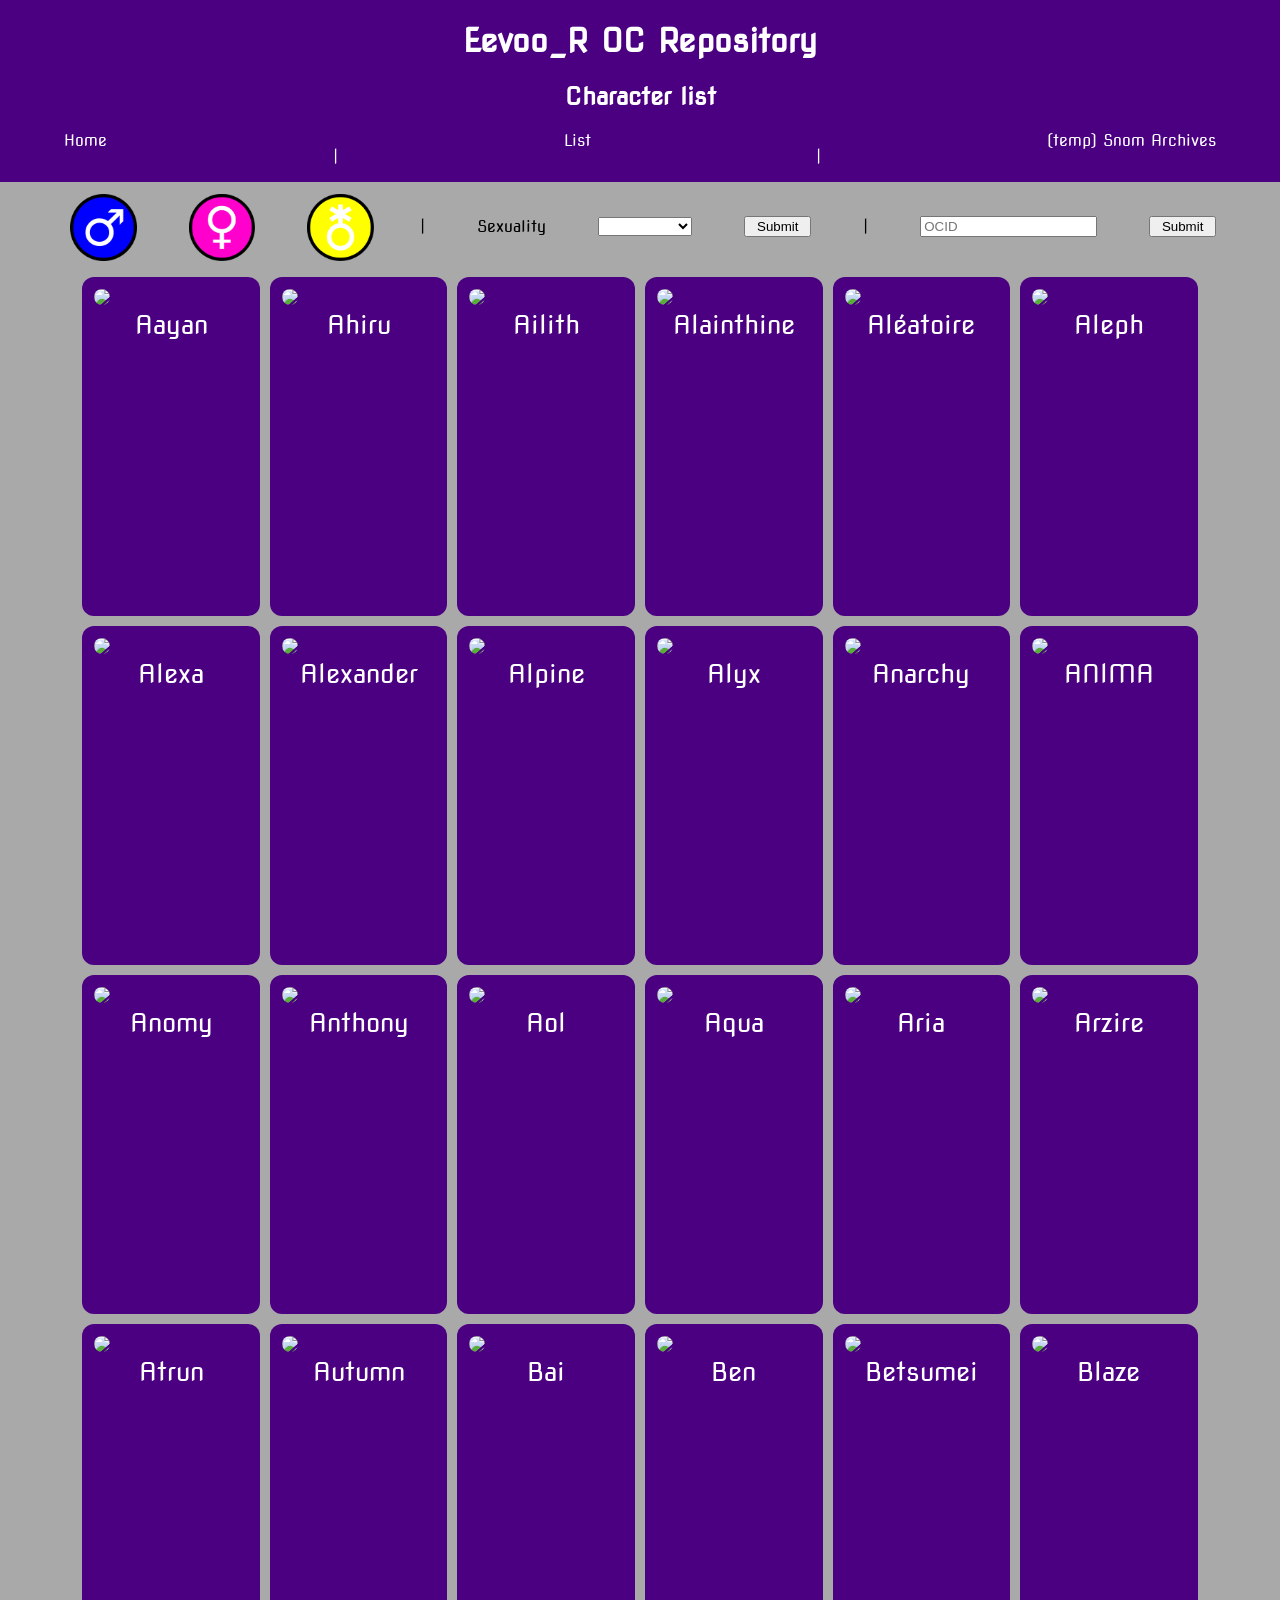
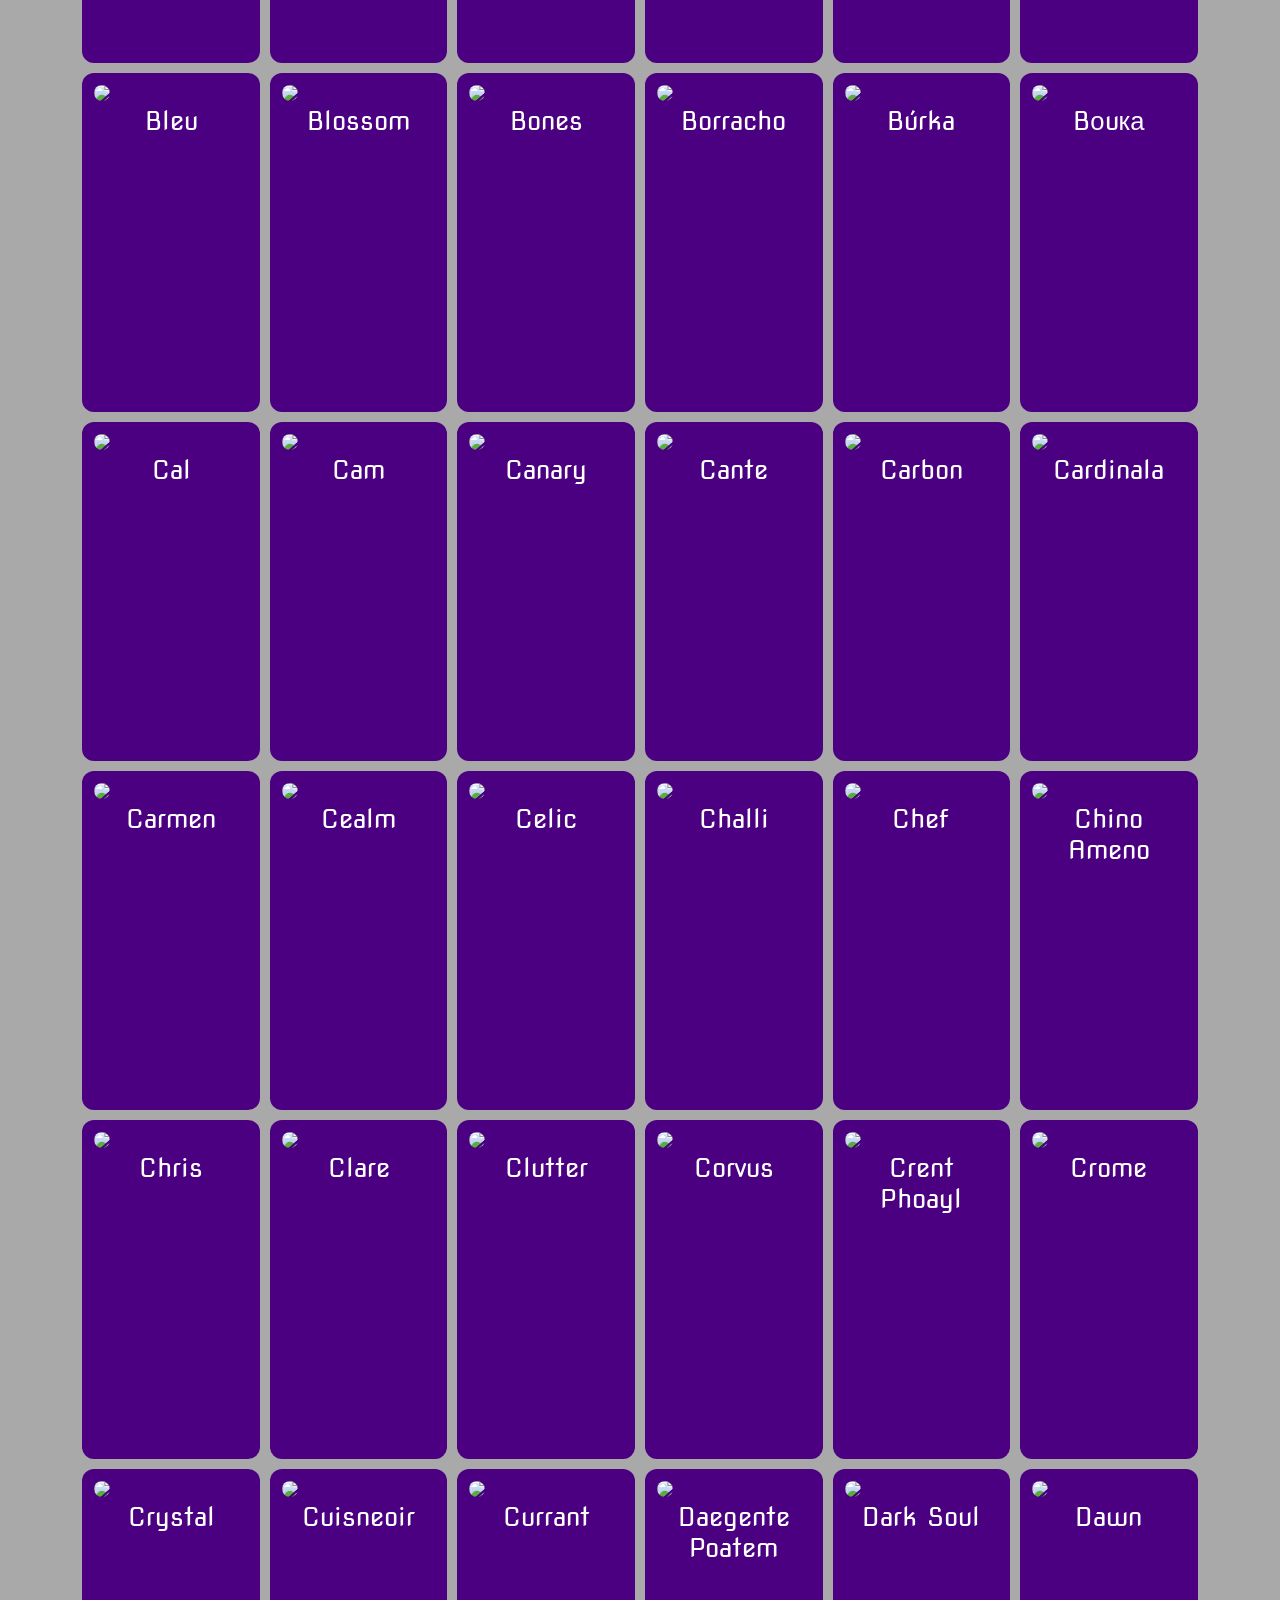
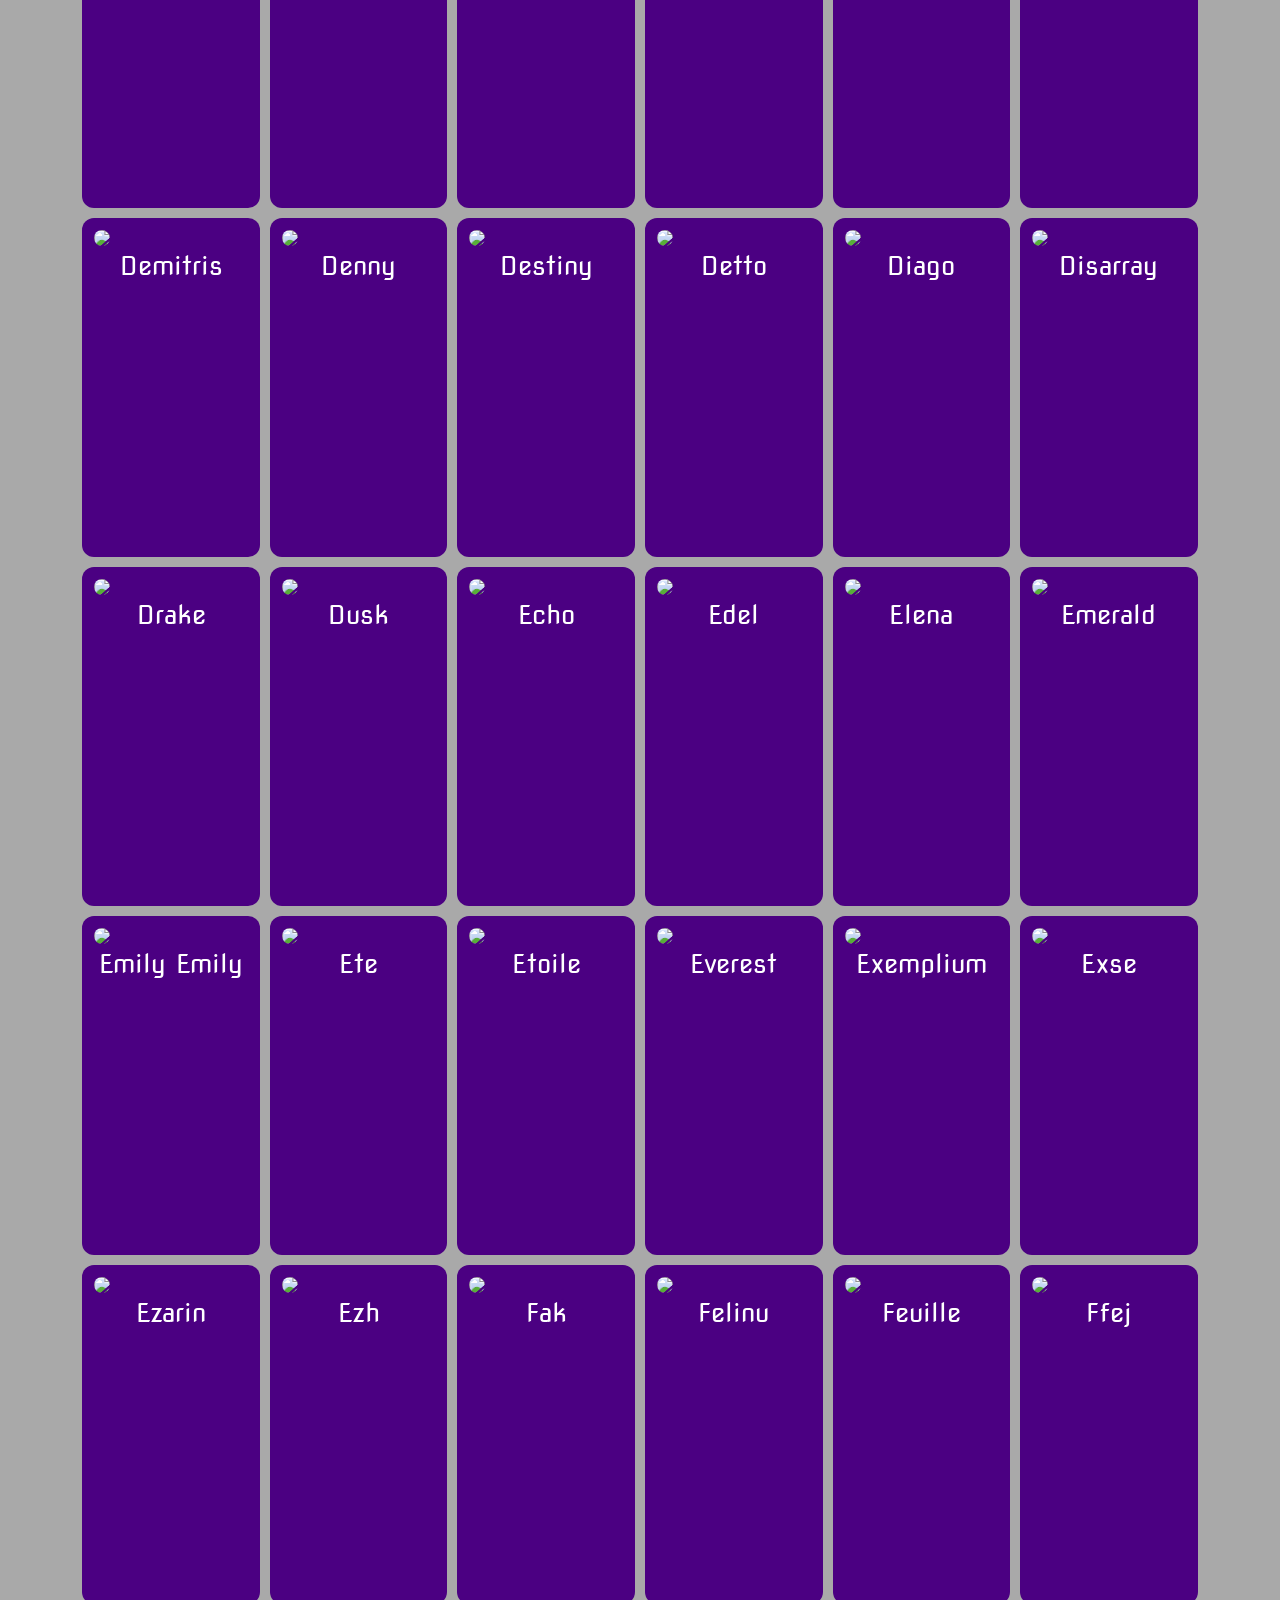
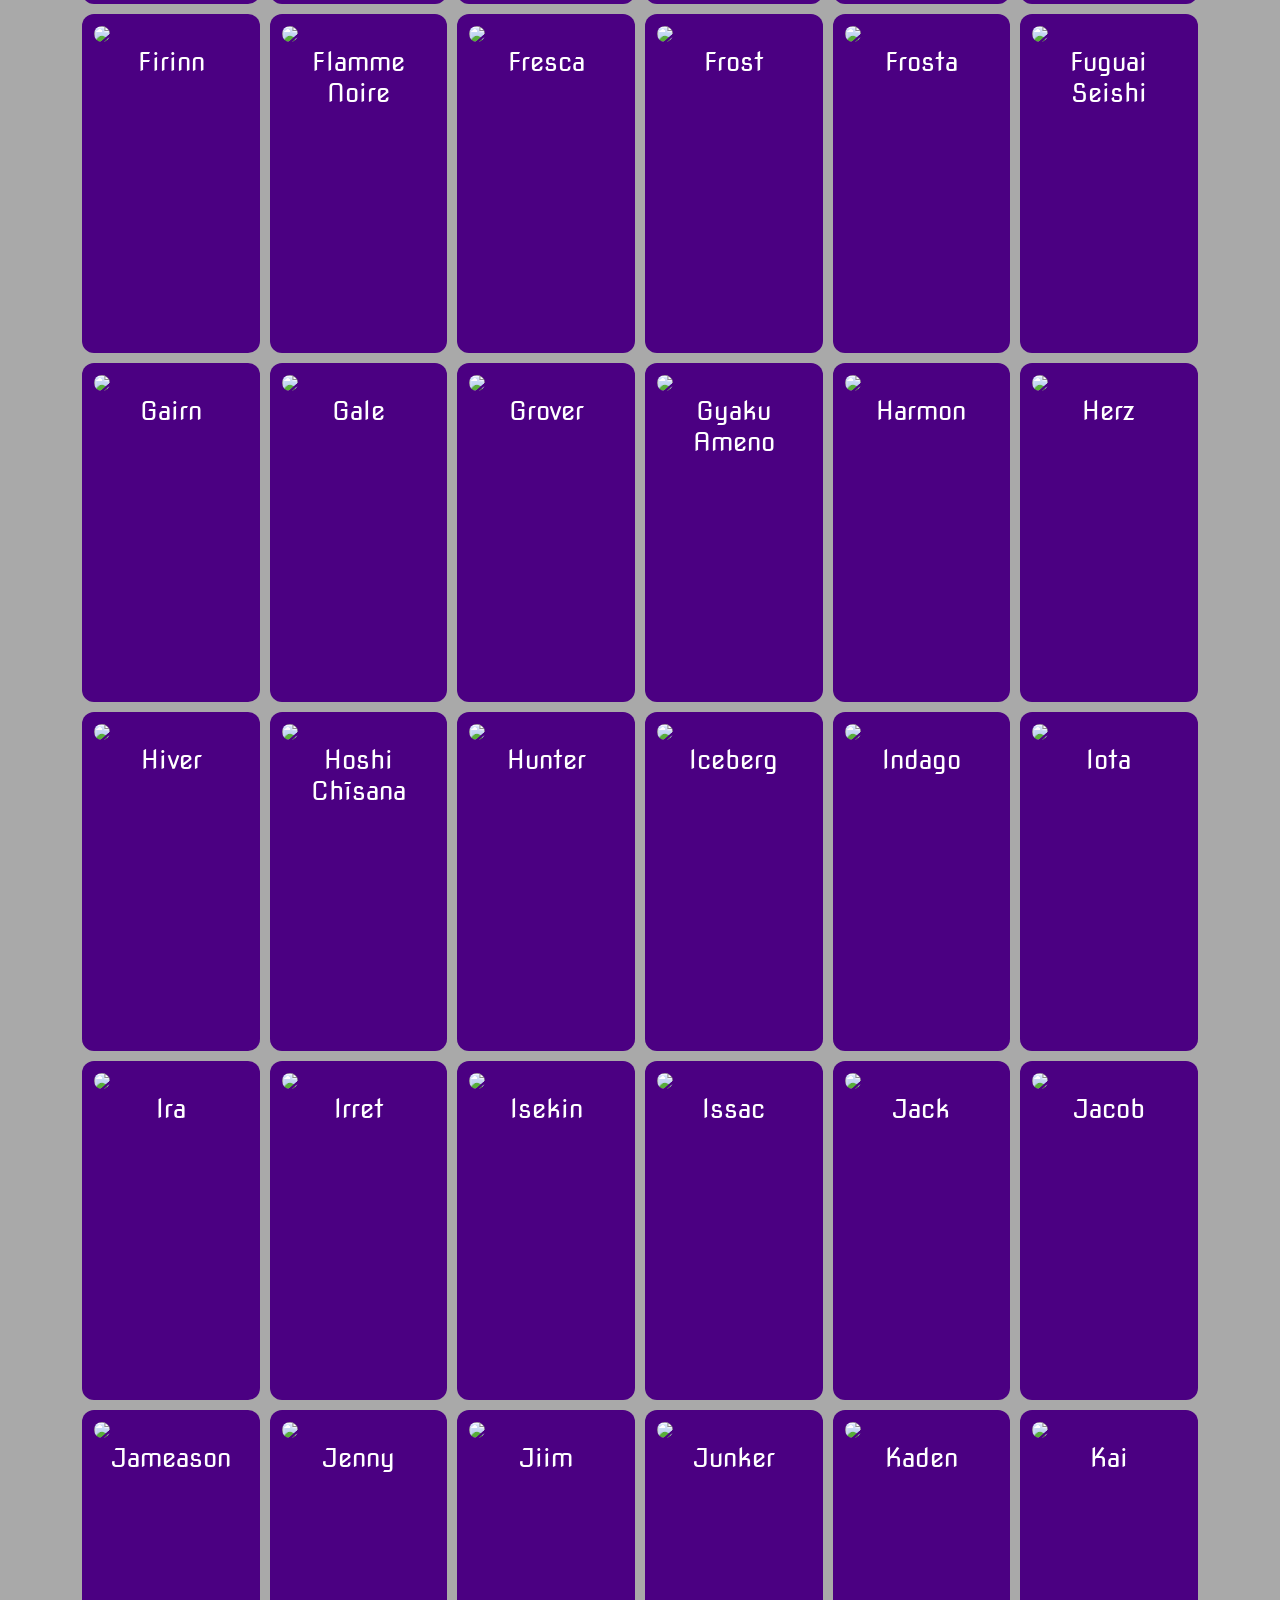
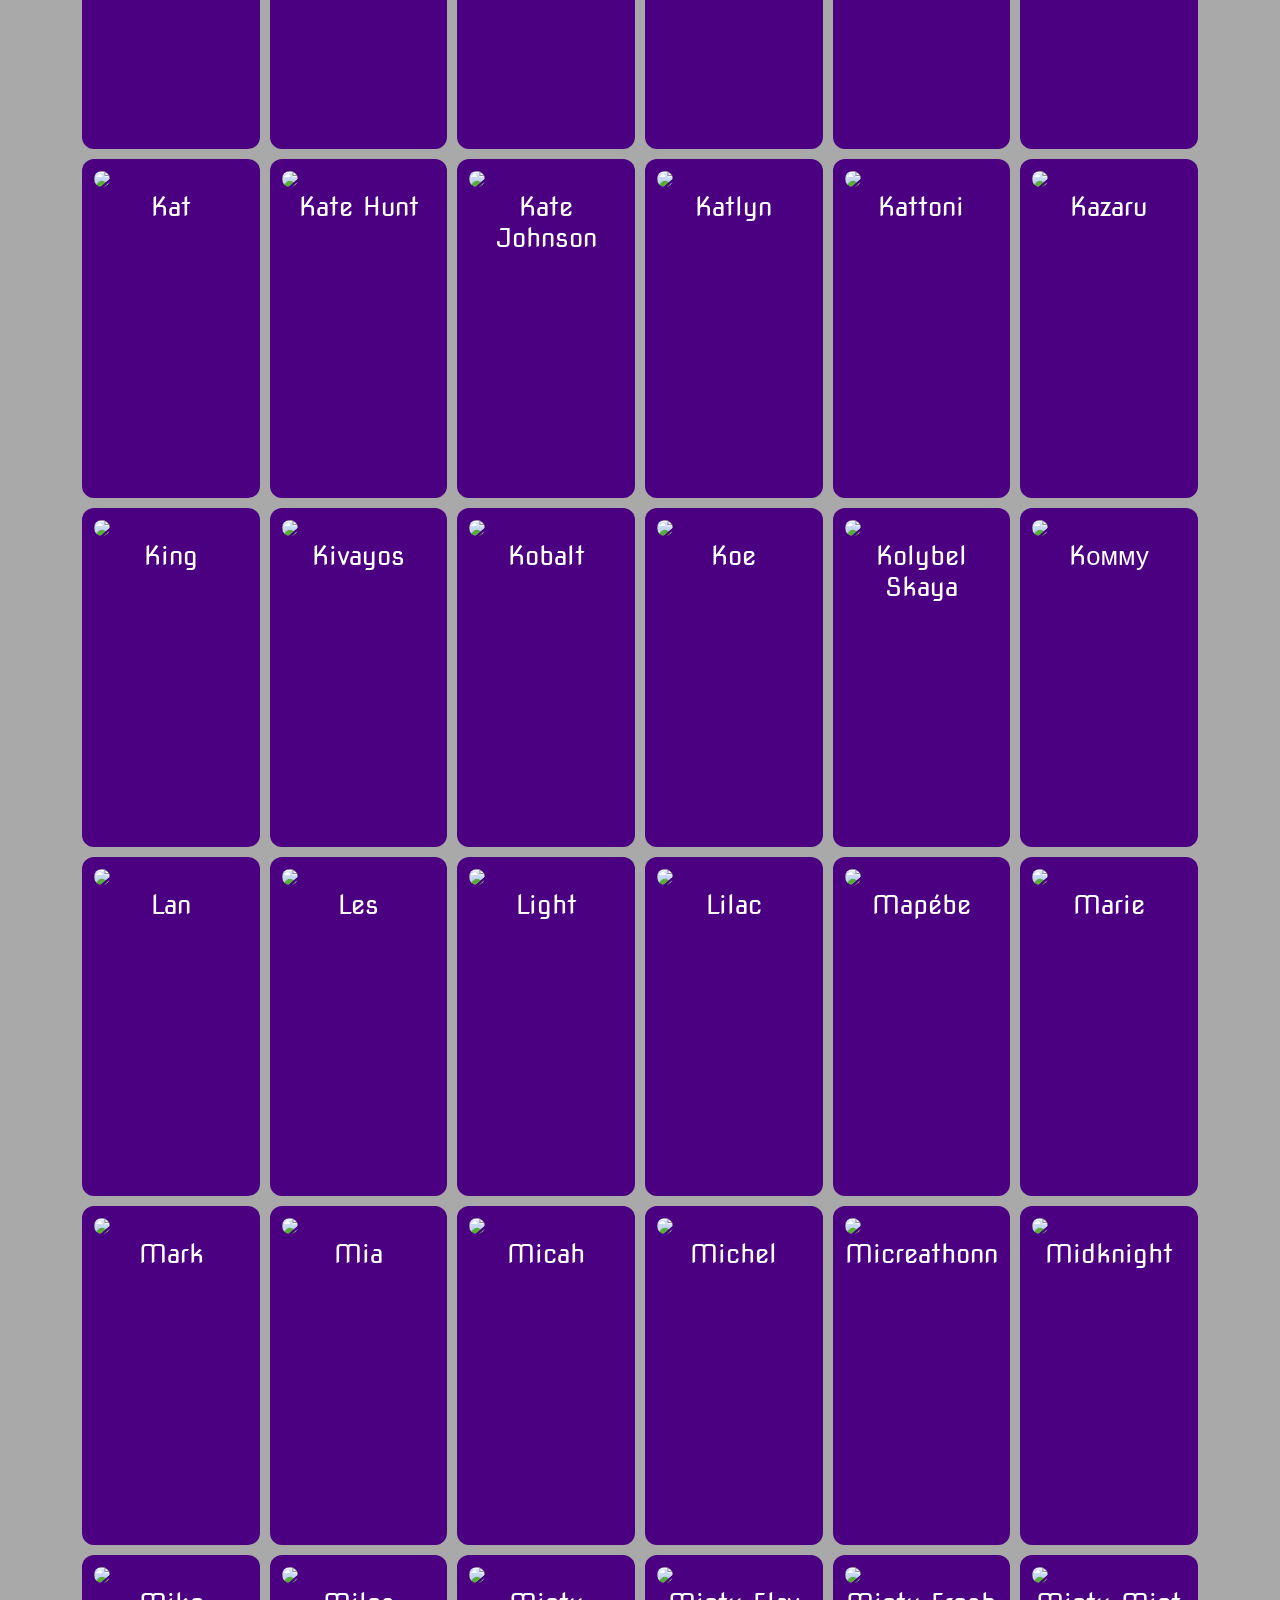
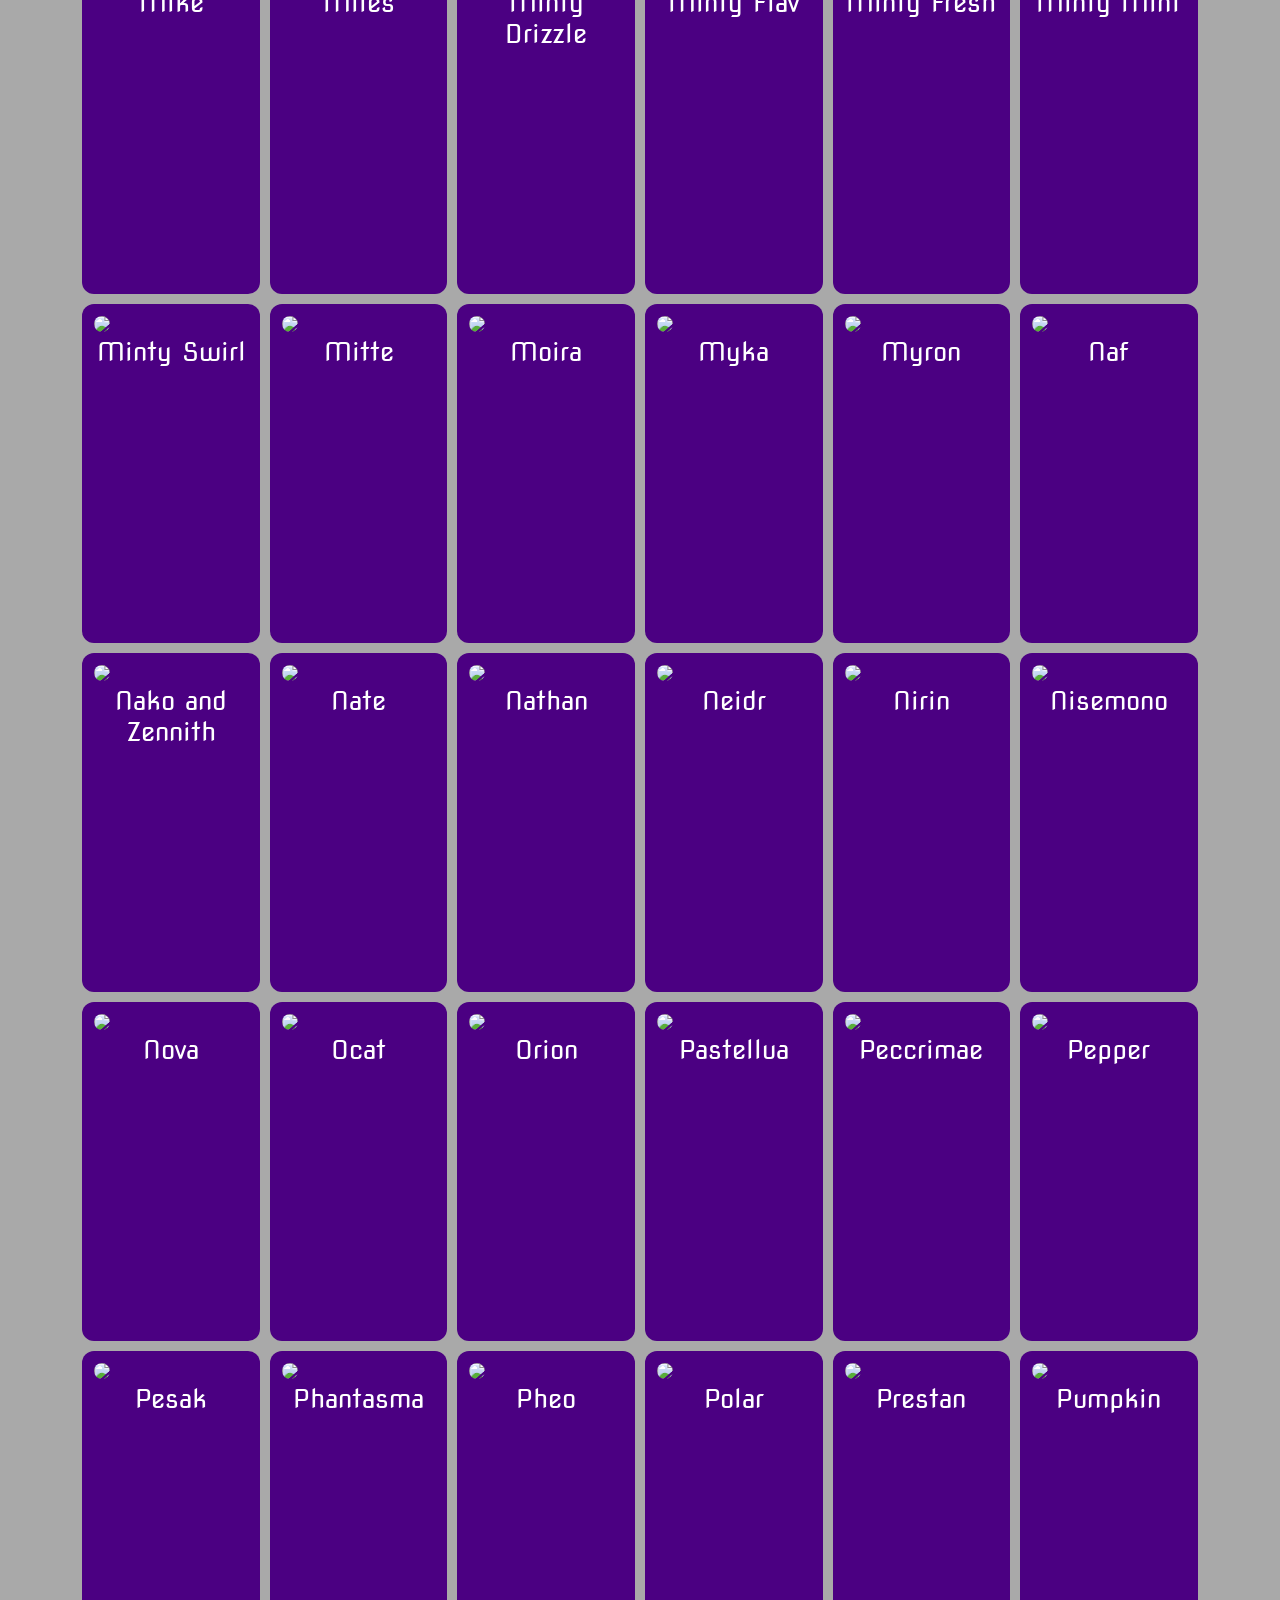
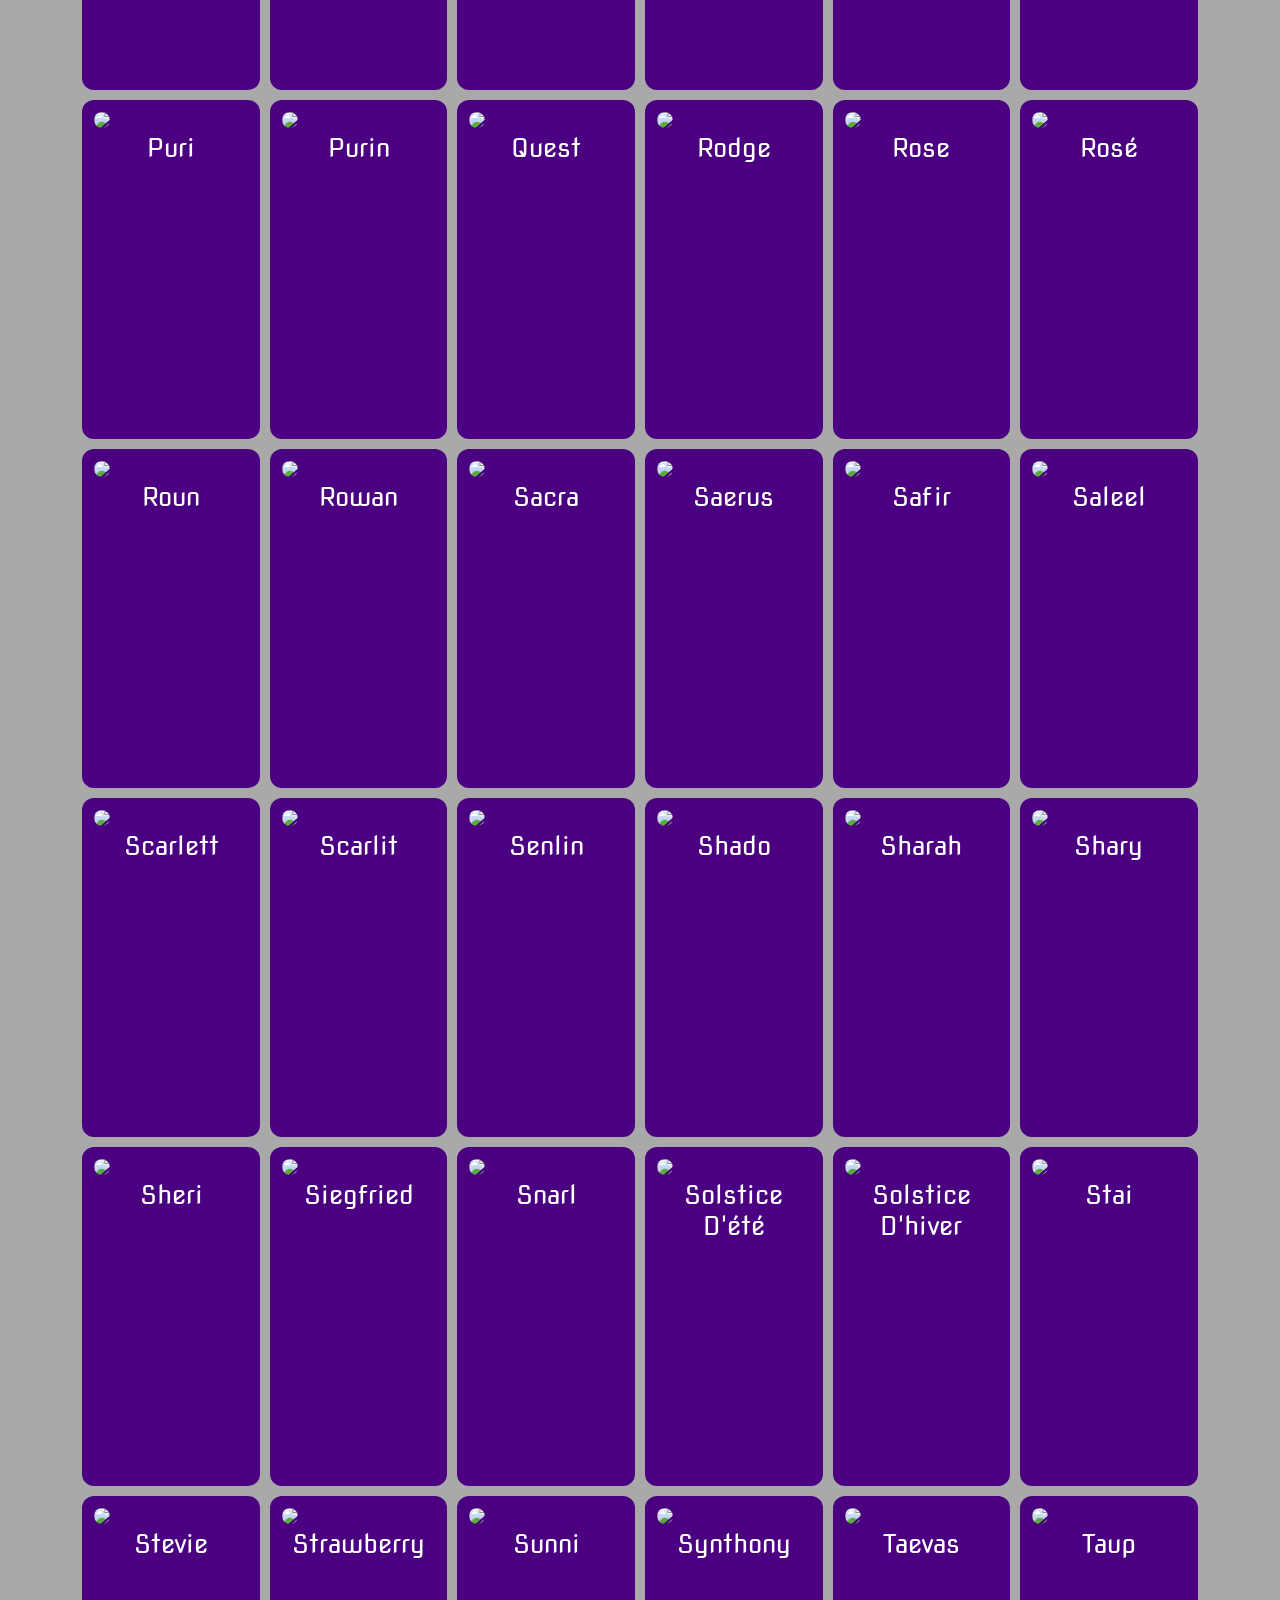
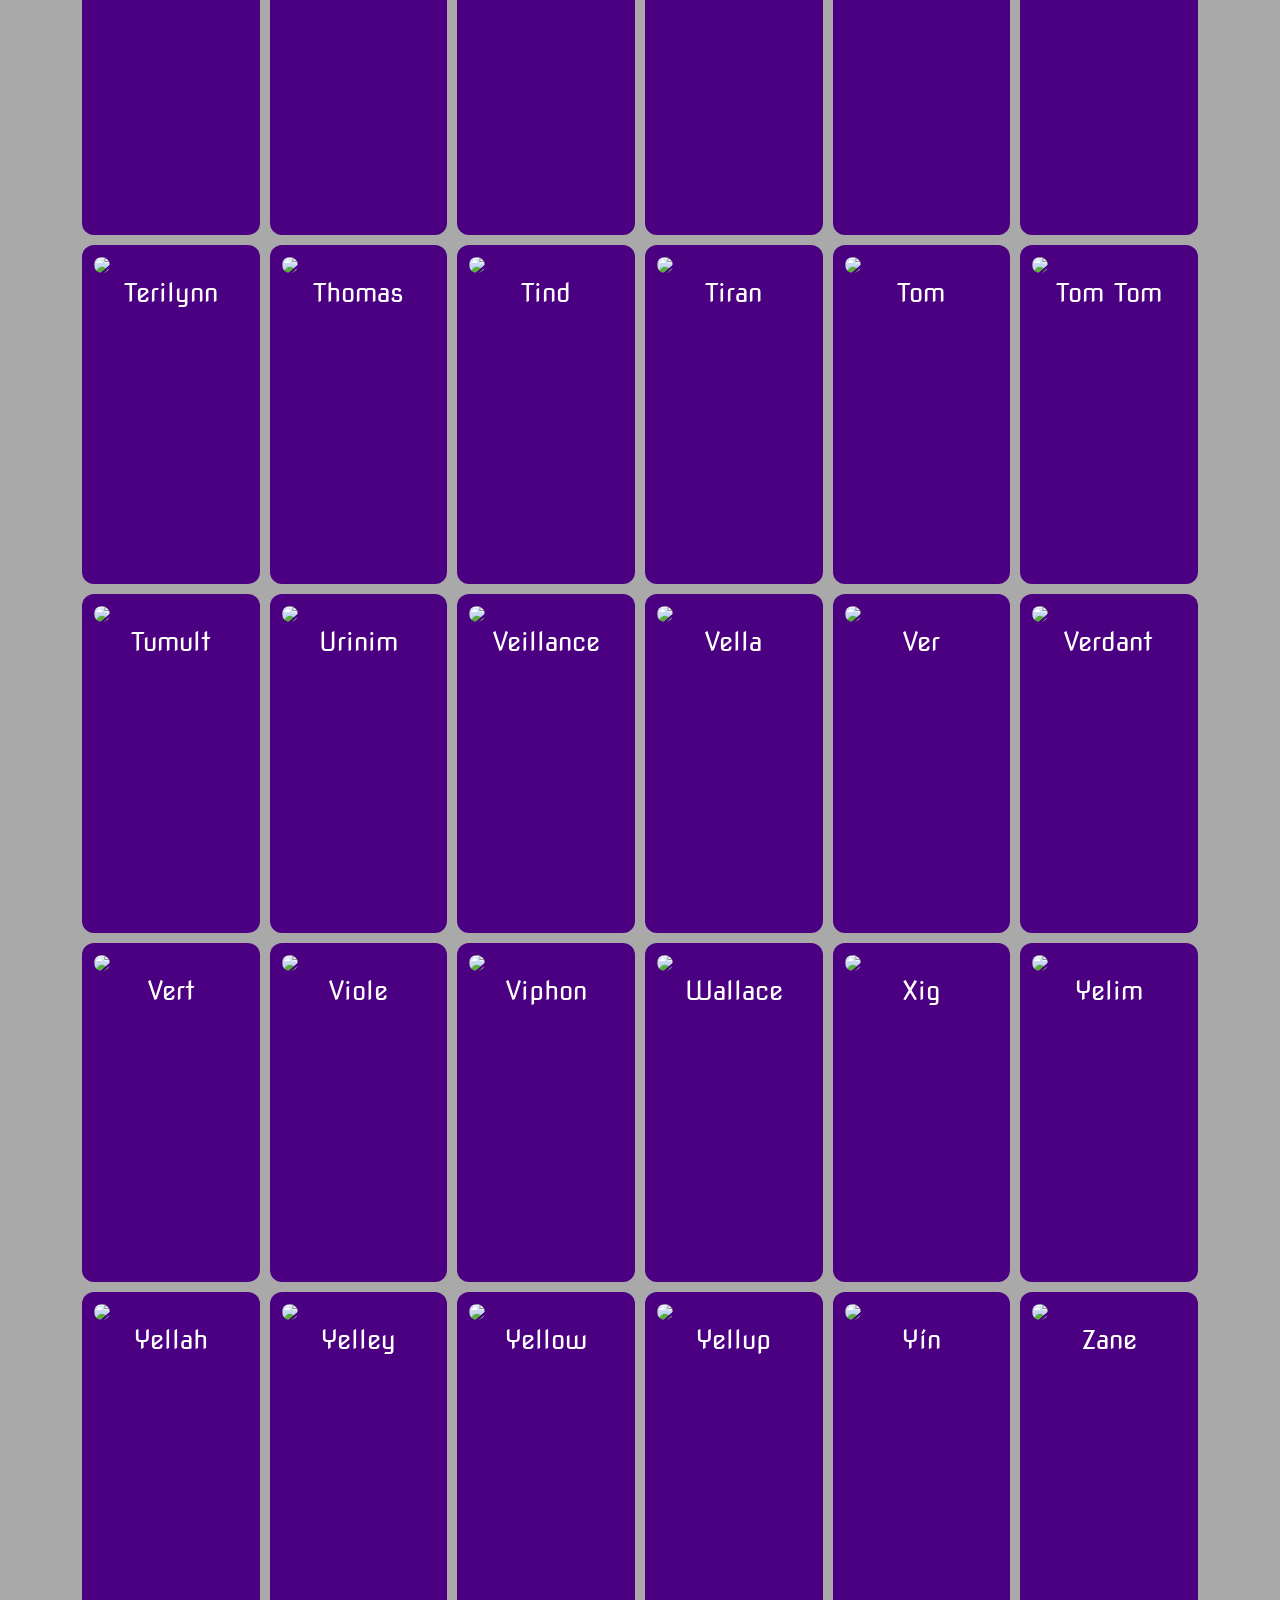
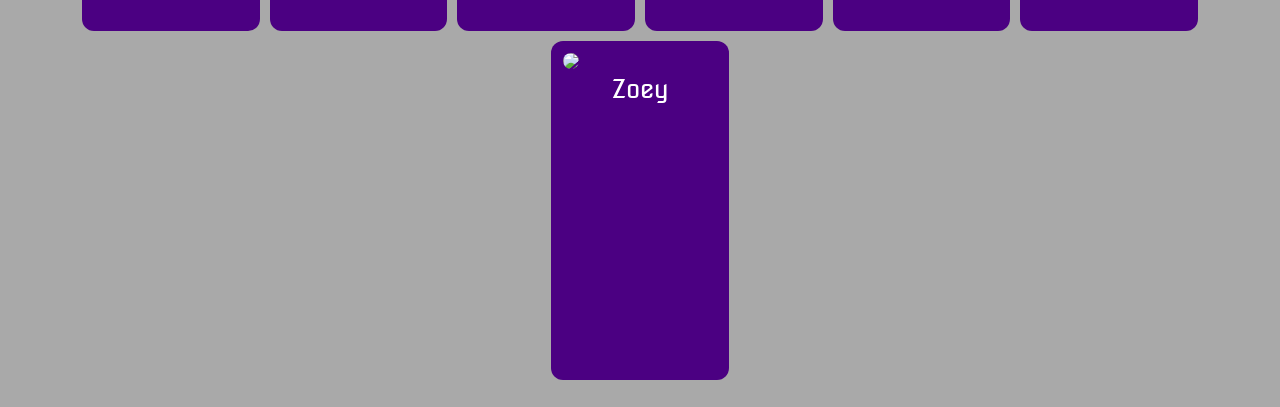
==== commit df4b6c72: "made snom archive accessable, added invert appearces to snom archives" ====
--- a/charlist.html
+++ b/charlist.html
@@ -19,7 +19,9 @@
       <nav>
         <a href="index.html">Home</a>
         <p> | </p>
-        <a href="charlist">List</a>
+        <a href="charlist.html">List</a>
+        <p> | </p>
+        <a href="charlist-snom.html">(temp) Snom Archives</a>
       </nav>
     </header>
     <nav id="Filters">
